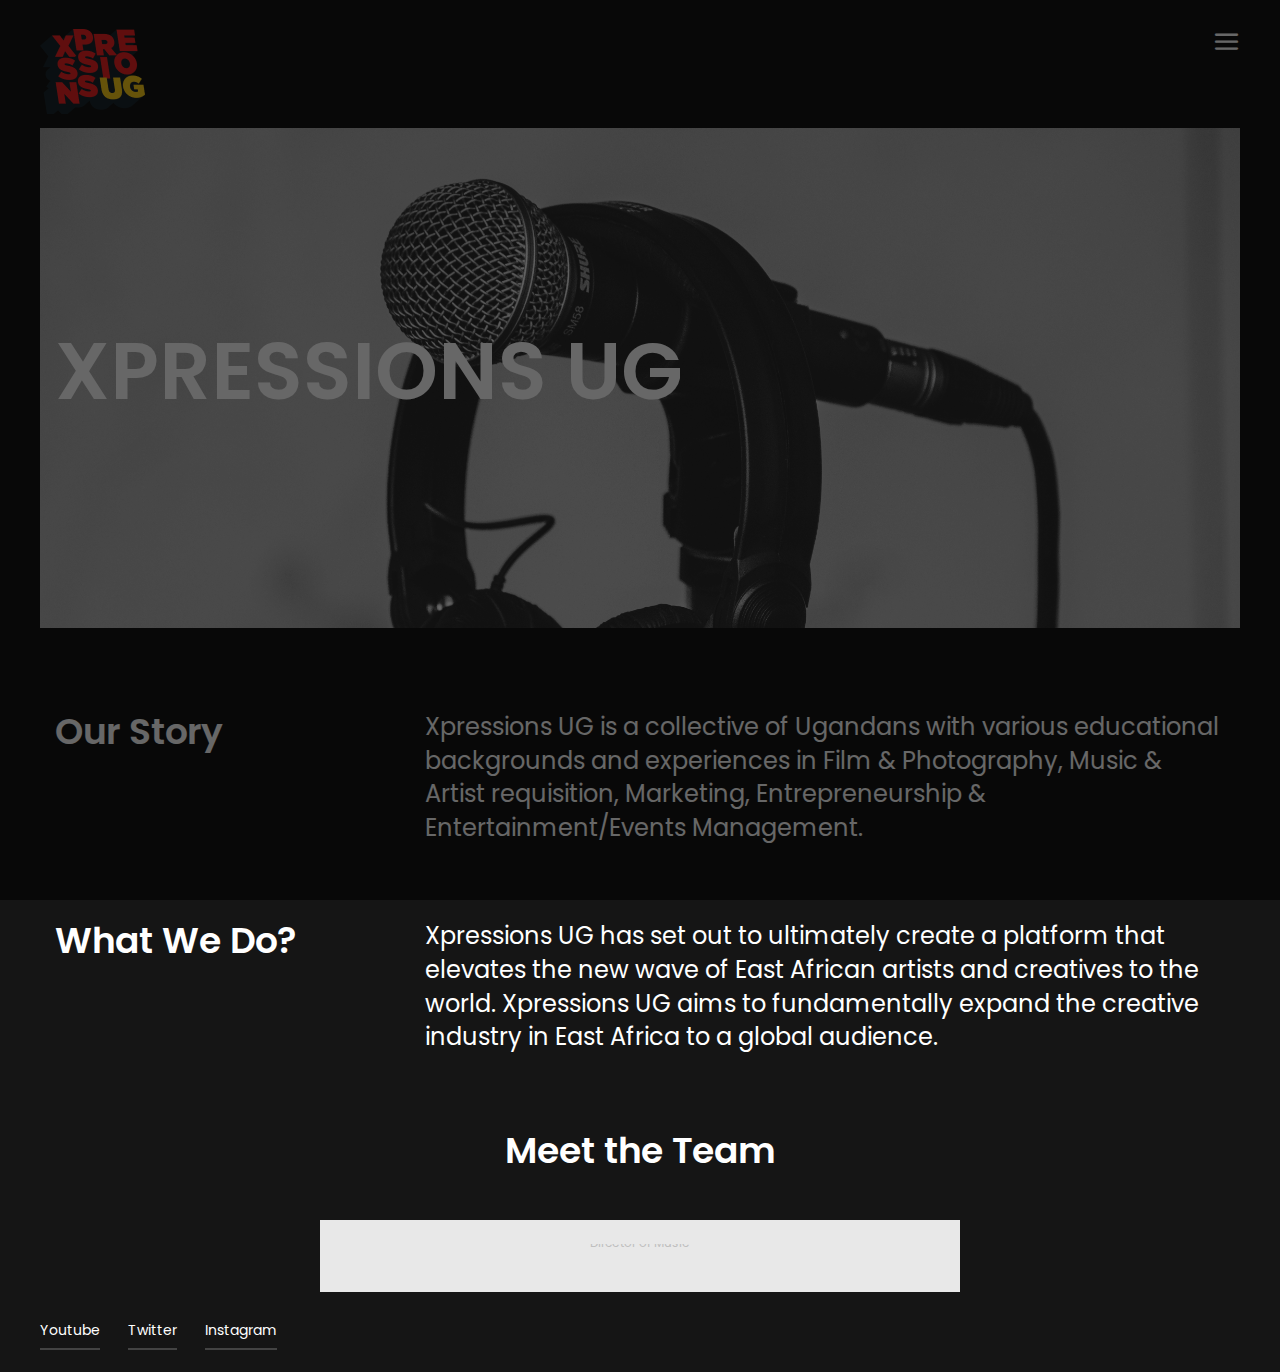
==== about.html @ 7f760953 "minor update to about and style.css" ====
<!DOCTYPE html>
<html lang="zxx">
<head>
	<title>XPRESSIONS UG</title>
	<meta charset="UTF-8">
	<meta name="description" content="Cassi Photo Studio HTML Template">
	<meta name="keywords" content="photo, html">
	<meta name="viewport" content="width=device-width, initial-scale=1.0">
	<!-- Stylesheets -->
	<link rel="stylesheet" href="css/bootstrap.min.css"/>
	<link rel="stylesheet" href="css/font-awesome.min.css"/>
	<link rel="stylesheet" href="css/elegant-icons.css"/>

	<!-- Main Stylesheets -->
	<link rel="stylesheet" href="css/style.css"/>


	<!--[if lt IE 9]>
		<script src="https://oss.maxcdn.com/html5shiv/3.7.2/html5shiv.min.js"></script>
		<script src="https://oss.maxcdn.com/respond/1.4.2/respond.min.js"></script>
	<![endif]-->

</head>
<body>
	<!-- Page Preloder -->
	<div id="preloder">
		<div class="loader"></div>
	</div>

	<!-- Offcanvas Menu Section -->
	<div class="offcanvas-menu-wrapper">
		<div class="menu-header">
			<a href="./index.html" class="site-logo">
				
			</a>
			<div class="menu-switch" id="menu-canvas-close">
				<i class="icon_close"></i>
			</div>
		</div>
		<ul class="main-menu">
			<li><a href="index.html" >Home</a></li>
			<li><a href="about.html" class="active">About</a></li>
			<li><a href="gallery.html">Gallery</a></li>
			<!--<li><a href="blog.html">Blog</a></li>-->
			<li><a href="contact.html">Contact</a></li>
		</ul>
		<div class="menu-footer">
			<div class="footer-social">
			<a href="https://www.youtube.com/c/XPRESSIONSUG">Youtube</a>
			<a href="https://twitter.com/xpressionsug?lang=en">Twitter</a>
			<a href="https://www.instagram.com/xpressionsug/?hl=en">Instagram</a>
			</div>
			<div class="copyright"><p><!-- Link back to Colorlib can't be removed. Template is licensed under CC BY 3.0. -->
 <!-- Copyright &copy;<script>document.write(new Date().getFullYear());</script> All rights reserved | This template is made with <i class="icon-heart color-danger" aria-hidden="true"></i> by <a href="https://colorlib.com" target="_blank">Colorlib</a>-->
  <!-- Link back to Colorlib can't be removed. Template is licensed under CC BY 3.0. --></p></div>
		</div>
	</div>
	<!-- Offcanvas Menu Section end -->
	
	<!-- Header section -->
	<header class="header-section">
		<a href="./index.html" class="site-logo">
			<img src="img/logo.png" alt="">
		</a>
		<div class="menu-switch" id="menu-canvas-show">
			<i class="icon_menu"></i>
		</div>
	</header>
	<!-- Header section end -->

	<!-- Page top section -->
	<div class="page-top-section">
		<div class="page-top-warp set-bg" data-setbg="img/page-bg-1.jpg">
			<div class="container">
				<div class="row">
					<div class="col-lg-9">
						<h2>XPRESSIONS UG</h2>
						
					</div>
				</div>
			</div>
		</div>
	</div>
	<!-- Page top section end -->

	<!-- About section -->
	<section class="about-section">
		<div class="container">
			<div class="row about-item">
				<div class="col-lg-3">
					<h2>Our Story</h2>
				</div>
				<div class="col-lg-9">
					<div class="ai-text">
						<h4>Xpressions UG is a collective of Ugandans with various educational backgrounds and experiences in Film & Photography, Music & Artist requisition, Marketing, Entrepreneurship & Entertainment/Events Management. </h4>
					</div>
				</div>
			</div>
			<div class="row about-item">
				<div class="col-lg-3">
					<h2>What We Do?</h2>
				</div>
				<div class="col-lg-9">
					<div class="ai-text">
						<h4> Xpressions UG has set out to ultimately create a platform that elevates the new wave of East African artists and creatives to the world. Xpressions UG aims to fundamentally expand the creative industry in East Africa to a global audience.</h4>
					</div>
				</div>
			</div>
		</div>
	</section>
	<!-- About section end -->

	<!-- Team section -->
	<section class="team-section">
		<div class="container-fluid">
			<div class="text-center text-white mb-5">
				<h2>Meet the Team</h2>
			</div>
			<div class="row">
				<div class="col-xl-2 col-md-4 col-sm-6 p-0"></div>
				<div class="col-xl-1 col-md-2 col-sm-3 p-0"></div>
				<div class="col-xl-2 col-md-4 col-sm-6 p-0">
					<div class="team-item">
						<img src="img/team/Keith.jpg" alt="">
						<div class="team-meta">
							<div class="tm-text">
								<h5>Keith Lubega</h5>
								<p>MD</p>
								<div class="tm-social">
									<a href="#"><i class="fa fa-qrcode"></i></a>
								</div>
							</div>
						</div>
					</div>
				</div>
				<div class="col-xl-2 col-md-4 col-sm-6 p-0">
					<div class="team-item">
						<img src="img/team/Jarren.jpg" alt="">
						<div class="team-meta">
							<div class="tm-text">
								<h5>Jarren Mwanika</h5>
								<p>COO</p>
								<div class="tm-social">
									<a href="#"><i class="fa fa-qrcode"></i></a>
								</div>
							</div>
						</div>
					</div>
				</div>
				<div class="col-xl-2 col-md-4 col-sm-6 p-0">
					<div class="team-item">
						<img src="img/team/Shari.jpg" alt="">
						<div class="team-meta">
							<div class="tm-text">
								<h5>Chantal Musoke</h5>
								<p>CFO</p>
								<div class="tm-social">
									<a href="#"><i class="fa fa-qrcode"></i></a>
								</div>
							</div>
						</div>
					</div>
				</div>
			</div>

			<div class=row>
				<div class="col-xl-2 col-md-4 col-sm-6 p-0"></div>
				<div class="col-xl-1 col-md-2 col-sm-3 p-0"></div>
				<div class="col-xl-2 col-md-4 col-sm-6 p-0">
					<div class="team-item">
						<img src="img/team/Shari.jpg" alt="">
						<div class="team-meta">
							<div class="tm-text">
								<h5>Shari Mwanika</h5>
								<p>Director/Head of Creativity</p>
								<div class="tm-social">
									<a href="#"><i class="fa fa-qrcode"></i></a>
								</div>
							</div>
						</div>
					</div>
				</div>
				<div class="col-xl-2 col-md-4 col-sm-6 p-0">
					<div class="team-item">
						<img src="img/team/Isaac.jpg" alt="">
						<div class="team-meta">
							<div class="tm-text">
								<h5>Isaac Sekalala aka Mwami</h5>
								<p>Director of Music</p>
								<div class="tm-social">
									<a href="#"><i class="fa fa-qrcode"></i></a>							
								</div>
							</div>
						</div>
					</div>
				</div>	
				<div class="col-xl-2 col-md-4 col-sm-6 p-0">
					<div class="team-item">
						<img src="img/team/Higa.jpg" alt="">
						<div class="team-meta">
							<div class="tm-text">
								<h5>Higa Katusime
								</h5>
								<p>Head of Photography</p>
								<div class="tm-social">
									<a href="#"><i class="fa fa-qrcode"></i></a>
								</div>
							</div>
						</div>
					</div>
				</div>
			</div>
			<div class=row>
				<div class="col-xl-2 col-md-4 col-sm-6 p-0"></div>
				<div class="col-xl-1 col-md-2 col-sm-3 p-0"></div>
				<div class="col-xl-2 col-md-4 col-sm-6 p-0">
					<div class="team-item">
						<img src="img/team/Shari.jpg" alt="">
						<div class="team-meta">
							<div class="tm-text">
								<h5>Ethel Nshakira</h5>
								<p>Head of Marketing</p>
								<div class="tm-social">
									<a href="#"><i class="fa fa-qrcode"></i></a>
								</div>
							</div>
						</div>
					</div>
				</div>
				<div class="col-xl-2 col-md-4 col-sm-6 p-0">
					<div class="team-item">
						<img src="img/team/Terry.jpg" alt="">
						<div class="team-meta">
							<div class="tm-text">
								<h5>Terry Lubega</h5>
								<p>Director</p>
								<div class="tm-social">
									<a href="#"><i class="fa fa-qrcode"></i></a>
								</div>
							</div>
						</div>
					</div>
				</div>
				<div class="col-xl-2 col-md-4 col-sm-6 p-0">
					<div class="team-item">
						<img src="img/team/Melvin.jpg" alt="">
						<div class="team-meta">
							<div class="tm-text">
								<h5>Melvin Kibirige</h5>
								<p>Company Secretary</p>
								<div class="tm-social">
									<a href="#"><i class="fa fa-qrcode"></i></a>
								</div>
							</div>
						</div>
					</div>
				</div>
			</div>
		</div>
	</section>
	<!-- Team section end -->

	<!-- Footer section -->
	<footer class="footer-section">
		<div class="footer-social">
			<a href="https://www.youtube.com/c/XPRESSIONSUG">Youtube</a>
				<a href="https://twitter.com/xpressionsug?lang=en">Twitter</a>
				<a href="https://www.instagram.com/xpressionsug/?hl=en">Instagram</a>
		</div>
		<div class="copyright"><p><!-- Link back to Colorlib can't be removed. Template is licensed under CC BY 3.0. -->
  <!--Copyright &copy;<script>document.write(new Date().getFullYear());</script> All rights reserved | This template is made with <i class="fa fa-heart" aria-hidden="true"></i> by <a href="https://colorlib.com" target="_blank">Colorlib</a>
  <!-- Link back to Colorlib can't be removed. Template is licensed under CC BY 3.0. --></p></div>
	</footer>
	<!-- Footer section end -->

	<!--====== Javascripts & Jquery ======-->
	<script src="js/vendor/jquery-3.2.1.min.js"></script>
	<script src="js/bootstrap.min.js"></script>
	<script src="js/owl.carousel.min.js"></script>
	<script src="js/masonry.pkgd.min.js"></script>
	<script src="js/main.js"></script>

	</body>
</html>
---- css/elegant-icons.css ----
@font-face {
	font-family: 'ElegantIcons';
	src:url('../icon-fonts/ElegantIcons.eot');
	src:url('../icon-fonts/ElegantIcons.eot?#iefix') format('embedded-opentype'),
		url('../icon-fonts/ElegantIcons.woff') format('woff'),
		url('../icon-fonts/ElegantIcons.ttf') format('truetype'),
		url('../icon-fonts/ElegantIcons.svg#ElegantIcons') format('svg');
	font-weight: normal;
	font-style: normal;
}

/* Use the following CSS code if you want to use data attributes for inserting your icons */
[data-icon]:before {
	font-family: 'ElegantIcons';
	content: attr(data-icon);
	speak: none;
	font-weight: normal;
	font-variant: normal;
	text-transform: none;
	line-height: 1;
	-webkit-font-smoothing: antialiased;
	-moz-osx-font-smoothing: grayscale;
}

/* Use the following CSS code if you want to have a class per icon */
/*
Instead of a list of all class selectors,
you can use the generic selector below, but it's slower:
[class*="your-class-prefix"] {
*/
.arrow_up, .arrow_down, .arrow_left, .arrow_right, .arrow_left-up, .arrow_right-up, .arrow_right-down, .arrow_left-down, .arrow-up-down, .arrow_up-down_alt, .arrow_left-right_alt, .arrow_left-right, .arrow_expand_alt2, .arrow_expand_alt, .arrow_condense, .arrow_expand, .arrow_move, .arrow_carrot-up, .arrow_carrot-down, .arrow_carrot-left, .arrow_carrot-right, .arrow_carrot-2up, .arrow_carrot-2down, .arrow_carrot-2left, .arrow_carrot-2right, .arrow_carrot-up_alt2, .arrow_carrot-down_alt2, .arrow_carrot-left_alt2, .arrow_carrot-right_alt2, .arrow_carrot-2up_alt2, .arrow_carrot-2down_alt2, .arrow_carrot-2left_alt2, .arrow_carrot-2right_alt2, .arrow_triangle-up, .arrow_triangle-down, .arrow_triangle-left, .arrow_triangle-right, .arrow_triangle-up_alt2, .arrow_triangle-down_alt2, .arrow_triangle-left_alt2, .arrow_triangle-right_alt2, .arrow_back, .icon_minus-06, .icon_plus, .icon_close, .icon_check, .icon_minus_alt2, .icon_plus_alt2, .icon_close_alt2, .icon_check_alt2, .icon_zoom-out_alt, .icon_zoom-in_alt, .icon_search, .icon_box-empty, .icon_box-selected, .icon_minus-box, .icon_plus-box, .icon_box-checked, .icon_circle-empty, .icon_circle-slelected, .icon_stop_alt2, .icon_stop, .icon_pause_alt2, .icon_pause, .icon_menu, .icon_menu-square_alt2, .icon_menu-circle_alt2, .icon_ul, .icon_ol, .icon_adjust-horiz, .icon_adjust-vert, .icon_document_alt, .icon_documents_alt, .icon_pencil, .icon_pencil-edit_alt, .icon_pencil-edit, .icon_folder-alt, .icon_folder-open_alt, .icon_folder-add_alt, .icon_info_alt, .icon_error-oct_alt, .icon_error-circle_alt, .icon_error-triangle_alt, .icon_question_alt2, .icon_question, .icon_comment_alt, .icon_chat_alt, .icon_vol-mute_alt, .icon_volume-low_alt, .icon_volume-high_alt, .icon_quotations, .icon_quotations_alt2, .icon_clock_alt, .icon_lock_alt, .icon_lock-open_alt, .icon_key_alt, .icon_cloud_alt, .icon_cloud-upload_alt, .icon_cloud-download_alt, .icon_image, .icon_images, .icon_lightbulb_alt, .icon_gift_alt, .icon_house_alt, .icon_genius, .icon_mobile, .icon_tablet, .icon_laptop, .icon_desktop, .icon_camera_alt, .icon_mail_alt, .icon_cone_alt, .icon_ribbon_alt, .icon_bag_alt, .icon_creditcard, .icon_cart_alt, .icon_paperclip, .icon_tag_alt, .icon_tags_alt, .icon_trash_alt, .icon_cursor_alt, .icon_mic_alt, .icon_compass_alt, .icon_pin_alt, .icon_pushpin_alt, .icon_map_alt, .icon_drawer_alt, .icon_toolbox_alt, .icon_book_alt, .icon_calendar, .icon_film, .icon_table, .icon_contacts_alt, .icon_headphones, .icon_lifesaver, .icon_piechart, .icon_refresh, .icon_link_alt, .icon_link, .icon_loading, .icon_blocked, .icon_archive_alt, .icon_heart_alt, .icon_star_alt, .icon_star-half_alt, .icon_star, .icon_star-half, .icon_tools, .icon_tool, .icon_cog, .icon_cogs, .arrow_up_alt, .arrow_down_alt, .arrow_left_alt, .arrow_right_alt, .arrow_left-up_alt, .arrow_right-up_alt, .arrow_right-down_alt, .arrow_left-down_alt, .arrow_condense_alt, .arrow_expand_alt3, .arrow_carrot_up_alt, .arrow_carrot-down_alt, .arrow_carrot-left_alt, .arrow_carrot-right_alt, .arrow_carrot-2up_alt, .arrow_carrot-2dwnn_alt, .arrow_carrot-2left_alt, .arrow_carrot-2right_alt, .arrow_triangle-up_alt, .arrow_triangle-down_alt, .arrow_triangle-left_alt, .arrow_triangle-right_alt, .icon_minus_alt, .icon_plus_alt, .icon_close_alt, .icon_check_alt, .icon_zoom-out, .icon_zoom-in, .icon_stop_alt, .icon_menu-square_alt, .icon_menu-circle_alt, .icon_document, .icon_documents, .icon_pencil_alt, .icon_folder, .icon_folder-open, .icon_folder-add, .icon_folder_upload, .icon_folder_download, .icon_info, .icon_error-circle, .icon_error-oct, .icon_error-triangle, .icon_question_alt, .icon_comment, .icon_chat, .icon_vol-mute, .icon_volume-low, .icon_volume-high, .icon_quotations_alt, .icon_clock, .icon_lock, .icon_lock-open, .icon_key, .icon_cloud, .icon_cloud-upload, .icon_cloud-download, .icon_lightbulb, .icon_gift, .icon_house, .icon_camera, .icon_mail, .icon_cone, .icon_ribbon, .icon_bag, .icon_cart, .icon_tag, .icon_tags, .icon_trash, .icon_cursor, .icon_mic, .icon_compass, .icon_pin, .icon_pushpin, .icon_map, .icon_drawer, .icon_toolbox, .icon_book, .icon_contacts, .icon_archive, .icon_heart, .icon_profile, .icon_group, .icon_grid-2x2, .icon_grid-3x3, .icon_music, .icon_pause_alt, .icon_phone, .icon_upload, .icon_download, .social_facebook, .social_twitter, .social_pinterest, .social_googleplus, .social_tumblr, .social_tumbleupon, .social_wordpress, .social_instagram, .social_dribbble, .social_vimeo, .social_linkedin, .social_rss, .social_deviantart, .social_share, .social_myspace, .social_skype, .social_youtube, .social_picassa, .social_googledrive, .social_flickr, .social_blogger, .social_spotify, .social_delicious, .social_facebook_circle, .social_twitter_circle, .social_pinterest_circle, .social_googleplus_circle, .social_tumblr_circle, .social_stumbleupon_circle, .social_wordpress_circle, .social_instagram_circle, .social_dribbble_circle, .social_vimeo_circle, .social_linkedin_circle, .social_rss_circle, .social_deviantart_circle, .social_share_circle, .social_myspace_circle, .social_skype_circle, .social_youtube_circle, .social_picassa_circle, .social_googledrive_alt2, .social_flickr_circle, .social_blogger_circle, .social_spotify_circle, .social_delicious_circle, .social_facebook_square, .social_twitter_square, .social_pinterest_square, .social_googleplus_square, .social_tumblr_square, .social_stumbleupon_square, .social_wordpress_square, .social_instagram_square, .social_dribbble_square, .social_vimeo_square, .social_linkedin_square, .social_rss_square, .social_deviantart_square, .social_share_square, .social_myspace_square, .social_skype_square, .social_youtube_square, .social_picassa_square, .social_googledrive_square, .social_flickr_square, .social_blogger_square, .social_spotify_square, .social_delicious_square, .icon_printer, .icon_calulator, .icon_building, .icon_floppy, .icon_drive, .icon_search-2, .icon_id, .icon_id-2, .icon_puzzle, .icon_like, .icon_dislike, .icon_mug, .icon_currency, .icon_wallet, .icon_pens, .icon_easel, .icon_flowchart, .icon_datareport, .icon_briefcase, .icon_shield, .icon_percent, .icon_globe, .icon_globe-2, .icon_target, .icon_hourglass, .icon_balance, .icon_rook, .icon_printer-alt, .icon_calculator_alt, .icon_building_alt, .icon_floppy_alt, .icon_drive_alt, .icon_search_alt, .icon_id_alt, .icon_id-2_alt, .icon_puzzle_alt, .icon_like_alt, .icon_dislike_alt, .icon_mug_alt, .icon_currency_alt, .icon_wallet_alt, .icon_pens_alt, .icon_easel_alt, .icon_flowchart_alt, .icon_datareport_alt, .icon_briefcase_alt, .icon_shield_alt, .icon_percent_alt, .icon_globe_alt, .icon_clipboard {
	font-family: 'ElegantIcons';
	speak: none;
	font-style: normal;
	font-weight: normal;
	font-variant: normal;
	text-transform: none;
	line-height: 1;
	-webkit-font-smoothing: antialiased;
}
.arrow_up:before {
	content: "\21";
}
.arrow_down:before {
	content: "\22";
}
.arrow_left:before {
	content: "\23";
}
.arrow_right:before {
	content: "\24";
}
.arrow_left-up:before {
	content: "\25";
}
.arrow_right-up:before {
	content: "\26";
}
.arrow_right-down:before {
	content: "\27";
}
.arrow_left-down:before {
	content: "\28";
}
.arrow-up-down:before {
	content: "\29";
}
.arrow_up-down_alt:before {
	content: "\2a";
}
.arrow_left-right_alt:before {
	content: "\2b";
}
.arrow_left-right:before {
	content: "\2c";
}
.arrow_expand_alt2:before {
	content: "\2d";
}
.arrow_expand_alt:before {
	content: "\2e";
}
.arrow_condense:before {
	content: "\2f";
}
.arrow_expand:before {
	content: "\30";
}
.arrow_move:before {
	content: "\31";
}
.arrow_carrot-up:before {
	content: "\32";
}
.arrow_carrot-down:before {
	content: "\33";
}
.arrow_carrot-left:before {
	content: "\34";
}
.arrow_carrot-right:before {
	content: "\35";
}
.arrow_carrot-2up:before {
	content: "\36";
}
.arrow_carrot-2down:before {
	content: "\37";
}
.arrow_carrot-2left:before {
	content: "\38";
}
.arrow_carrot-2right:before {
	content: "\39";
}
.arrow_carrot-up_alt2:before {
	content: "\3a";
}
.arrow_carrot-down_alt2:before {
	content: "\3b";
}
.arrow_carrot-left_alt2:before {
	content: "\3c";
}
.arrow_carrot-right_alt2:before {
	content: "\3d";
}
.arrow_carrot-2up_alt2:before {
	content: "\3e";
}
.arrow_carrot-2down_alt2:before {
	content: "\3f";
}
.arrow_carrot-2left_alt2:before {
	content: "\40";
}
.arrow_carrot-2right_alt2:before {
	content: "\41";
}
.arrow_triangle-up:before {
	content: "\42";
}
.arrow_triangle-down:before {
	content: "\43";
}
.arrow_triangle-left:before {
	content: "\44";
}
.arrow_triangle-right:before {
	content: "\45";
}
.arrow_triangle-up_alt2:before {
	content: "\46";
}
.arrow_triangle-down_alt2:before {
	content: "\47";
}
.arrow_triangle-left_alt2:before {
	content: "\48";
}
.arrow_triangle-right_alt2:before {
	content: "\49";
}
.arrow_back:before {
	content: "\4a";
}
.icon_minus-06:before {
	content: "\4b";
}
.icon_plus:before {
	content: "\4c";
}
.icon_close:before {
	content: "\4d";
}
.icon_check:before {
	content: "\4e";
}
.icon_minus_alt2:before {
	content: "\4f";
}
.icon_plus_alt2:before {
	content: "\50";
}
.icon_close_alt2:before {
	content: "\51";
}
.icon_check_alt2:before {
	content: "\52";
}
.icon_zoom-out_alt:before {
	content: "\53";
}
.icon_zoom-in_alt:before {
	content: "\54";
}
.icon_search:before {
	content: "\55";
}
.icon_box-empty:before {
	content: "\56";
}
.icon_box-selected:before {
	content: "\57";
}
.icon_minus-box:before {
	content: "\58";
}
.icon_plus-box:before {
	content: "\59";
}
.icon_box-checked:before {
	content: "\5a";
}
.icon_circle-empty:before {
	content: "\5b";
}
.icon_circle-slelected:before {
	content: "\5c";
}
.icon_stop_alt2:before {
	content: "\5d";
}
.icon_stop:before {
	content: "\5e";
}
.icon_pause_alt2:before {
	content: "\5f";
}
.icon_pause:before {
	content: "\60";
}
.icon_menu:before {
	content: "\61";
}
.icon_menu-square_alt2:before {
	content: "\62";
}
.icon_menu-circle_alt2:before {
	content: "\63";
}
.icon_ul:before {
	content: "\64";
}
.icon_ol:before {
	content: "\65";
}
.icon_adjust-horiz:before {
	content: "\66";
}
.icon_adjust-vert:before {
	content: "\67";
}
.icon_document_alt:before {
	content: "\68";
}
.icon_documents_alt:before {
	content: "\69";
}
.icon_pencil:before {
	content: "\6a";
}
.icon_pencil-edit_alt:before {
	content: "\6b";
}
.icon_pencil-edit:before {
	content: "\6c";
}
.icon_folder-alt:before {
	content: "\6d";
}
.icon_folder-open_alt:before {
	content: "\6e";
}
.icon_folder-add_alt:before {
	content: "\6f";
}
.icon_info_alt:before {
	content: "\70";
}
.icon_error-oct_alt:before {
	content: "\71";
}
.icon_error-circle_alt:before {
	content: "\72";
}
.icon_error-triangle_alt:before {
	content: "\73";
}
.icon_question_alt2:before {
	content: "\74";
}
.icon_question:before {
	content: "\75";
}
.icon_comment_alt:before {
	content: "\76";
}
.icon_chat_alt:before {
	content: "\77";
}
.icon_vol-mute_alt:before {
	content: "\78";
}
.icon_volume-low_alt:before {
	content: "\79";
}
.icon_volume-high_alt:before {
	content: "\7a";
}
.icon_quotations:before {
	content: "\7b";
}
.icon_quotations_alt2:before {
	content: "\7c";
}
.icon_clock_alt:before {
	content: "\7d";
}
.icon_lock_alt:before {
	content: "\7e";
}
.icon_lock-open_alt:before {
	content: "\e000";
}
.icon_key_alt:before {
	content: "\e001";
}
.icon_cloud_alt:before {
	content: "\e002";
}
.icon_cloud-upload_alt:before {
	content: "\e003";
}
.icon_cloud-download_alt:before {
	content: "\e004";
}
.icon_image:before {
	content: "\e005";
}
.icon_images:before {
	content: "\e006";
}
.icon_lightbulb_alt:before {
	content: "\e007";
}
.icon_gift_alt:before {
	content: "\e008";
}
.icon_house_alt:before {
	content: "\e009";
}
.icon_genius:before {
	content: "\e00a";
}
.icon_mobile:before {
	content: "\e00b";
}
.icon_tablet:before {
	content: "\e00c";
}
.icon_laptop:before {
	content: "\e00d";
}
.icon_desktop:before {
	content: "\e00e";
}
.icon_camera_alt:before {
	content: "\e00f";
}
.icon_mail_alt:before {
	content: "\e010";
}
.icon_cone_alt:before {
	content: "\e011";
}
.icon_ribbon_alt:before {
	content: "\e012";
}
.icon_bag_alt:before {
	content: "\e013";
}
.icon_creditcard:before {
	content: "\e014";
}
.icon_cart_alt:before {
	content: "\e015";
}
.icon_paperclip:before {
	content: "\e016";
}
.icon_tag_alt:before {
	content: "\e017";
}
.icon_tags_alt:before {
	content: "\e018";
}
.icon_trash_alt:before {
	content: "\e019";
}
.icon_cursor_alt:before {
	content: "\e01a";
}
.icon_mic_alt:before {
	content: "\e01b";
}
.icon_compass_alt:before {
	content: "\e01c";
}
.icon_pin_alt:before {
	content: "\e01d";
}
.icon_pushpin_alt:before {
	content: "\e01e";
}
.icon_map_alt:before {
	content: "\e01f";
}
.icon_drawer_alt:before {
	content: "\e020";
}
.icon_toolbox_alt:before {
	content: "\e021";
}
.icon_book_alt:before {
	content: "\e022";
}
.icon_calendar:before {
	content: "\e023";
}
.icon_film:before {
	content: "\e024";
}
.icon_table:before {
	content: "\e025";
}
.icon_contacts_alt:before {
	content: "\e026";
}
.icon_headphones:before {
	content: "\e027";
}
.icon_lifesaver:before {
	content: "\e028";
}
.icon_piechart:before {
	content: "\e029";
}
.icon_refresh:before {
	content: "\e02a";
}
.icon_link_alt:before {
	content: "\e02b";
}
.icon_link:before {
	content: "\e02c";
}
.icon_loading:before {
	content: "\e02d";
}
.icon_blocked:before {
	content: "\e02e";
}
.icon_archive_alt:before {
	content: "\e02f";
}
.icon_heart_alt:before {
	content: "\e030";
}
.icon_star_alt:before {
	content: "\e031";
}
.icon_star-half_alt:before {
	content: "\e032";
}
.icon_star:before {
	content: "\e033";
}
.icon_star-half:before {
	content: "\e034";
}
.icon_tools:before {
	content: "\e035";
}
.icon_tool:before {
	content: "\e036";
}
.icon_cog:before {
	content: "\e037";
}
.icon_cogs:before {
	content: "\e038";
}
.arrow_up_alt:before {
	content: "\e039";
}
.arrow_down_alt:before {
	content: "\e03a";
}
.arrow_left_alt:before {
	content: "\e03b";
}
.arrow_right_alt:before {
	content: "\e03c";
}
.arrow_left-up_alt:before {
	content: "\e03d";
}
.arrow_right-up_alt:before {
	content: "\e03e";
}
.arrow_right-down_alt:before {
	content: "\e03f";
}
.arrow_left-down_alt:before {
	content: "\e040";
}
.arrow_condense_alt:before {
	content: "\e041";
}
.arrow_expand_alt3:before {
	content: "\e042";
}
.arrow_carrot_up_alt:before {
	content: "\e043";
}
.arrow_carrot-down_alt:before {
	content: "\e044";
}
.arrow_carrot-left_alt:before {
	content: "\e045";
}
.arrow_carrot-right_alt:before {
	content: "\e046";
}
.arrow_carrot-2up_alt:before {
	content: "\e047";
}
.arrow_carrot-2dwnn_alt:before {
	content: "\e048";
}
.arrow_carrot-2left_alt:before {
	content: "\e049";
}
.arrow_carrot-2right_alt:before {
	content: "\e04a";
}
.arrow_triangle-up_alt:before {
	content: "\e04b";
}
.arrow_triangle-down_alt:before {
	content: "\e04c";
}
.arrow_triangle-left_alt:before {
	content: "\e04d";
}
.arrow_triangle-right_alt:before {
	content: "\e04e";
}
.icon_minus_alt:before {
	content: "\e04f";
}
.icon_plus_alt:before {
	content: "\e050";
}
.icon_close_alt:before {
	content: "\e051";
}
.icon_check_alt:before {
	content: "\e052";
}
.icon_zoom-out:before {
	content: "\e053";
}
.icon_zoom-in:before {
	content: "\e054";
}
.icon_stop_alt:before {
	content: "\e055";
}
.icon_menu-square_alt:before {
	content: "\e056";
}
.icon_menu-circle_alt:before {
	content: "\e057";
}
.icon_document:before {
	content: "\e058";
}
.icon_documents:before {
	content: "\e059";
}
.icon_pencil_alt:before {
	content: "\e05a";
}
.icon_folder:before {
	content: "\e05b";
}
.icon_folder-open:before {
	content: "\e05c";
}
.icon_folder-add:before {
	content: "\e05d";
}
.icon_folder_upload:before {
	content: "\e05e";
}
.icon_folder_download:before {
	content: "\e05f";
}
.icon_info:before {
	content: "\e060";
}
.icon_error-circle:before {
	content: "\e061";
}
.icon_error-oct:before {
	content: "\e062";
}
.icon_error-triangle:before {
	content: "\e063";
}
.icon_question_alt:before {
	content: "\e064";
}
.icon_comment:before {
	content: "\e065";
}
.icon_chat:before {
	content: "\e066";
}
.icon_vol-mute:before {
	content: "\e067";
}
.icon_volume-low:before {
	content: "\e068";
}
.icon_volume-high:before {
	content: "\e069";
}
.icon_quotations_alt:before {
	content: "\e06a";
}
.icon_clock:before {
	content: "\e06b";
}
.icon_lock:before {
	content: "\e06c";
}
.icon_lock-open:before {
	content: "\e06d";
}
.icon_key:before {
	content: "\e06e";
}
.icon_cloud:before {
	content: "\e06f";
}
.icon_cloud-upload:before {
	content: "\e070";
}
.icon_cloud-download:before {
	content: "\e071";
}
.icon_lightbulb:before {
	content: "\e072";
}
.icon_gift:before {
	content: "\e073";
}
.icon_house:before {
	content: "\e074";
}
.icon_camera:before {
	content: "\e075";
}
.icon_mail:before {
	content: "\e076";
}
.icon_cone:before {
	content: "\e077";
}
.icon_ribbon:before {
	content: "\e078";
}
.icon_bag:before {
	content: "\e079";
}
.icon_cart:before {
	content: "\e07a";
}
.icon_tag:before {
	content: "\e07b";
}
.icon_tags:before {
	content: "\e07c";
}
.icon_trash:before {
	content: "\e07d";
}
.icon_cursor:before {
	content: "\e07e";
}
.icon_mic:before {
	content: "\e07f";
}
.icon_compass:before {
	content: "\e080";
}
.icon_pin:before {
	content: "\e081";
}
.icon_pushpin:before {
	content: "\e082";
}
.icon_map:before {
	content: "\e083";
}
.icon_drawer:before {
	content: "\e084";
}
.icon_toolbox:before {
	content: "\e085";
}
.icon_book:before {
	content: "\e086";
}
.icon_contacts:before {
	content: "\e087";
}
.icon_archive:before {
	content: "\e088";
}
.icon_heart:before {
	content: "\e089";
}
.icon_profile:before {
	content: "\e08a";
}
.icon_group:before {
	content: "\e08b";
}
.icon_grid-2x2:before {
	content: "\e08c";
}
.icon_grid-3x3:before {
	content: "\e08d";
}
.icon_music:before {
	content: "\e08e";
}
.icon_pause_alt:before {
	content: "\e08f";
}
.icon_phone:before {
	content: "\e090";
}
.icon_upload:before {
	content: "\e091";
}
.icon_download:before {
	content: "\e092";
}
.social_facebook:before {
	content: "\e093";
}
.social_twitter:before {
	content: "\e094";
}
.social_pinterest:before {
	content: "\e095";
}
.social_googleplus:before {
	content: "\e096";
}
.social_tumblr:before {
	content: "\e097";
}
.social_tumbleupon:before {
	content: "\e098";
}
.social_wordpress:before {
	content: "\e099";
}
.social_instagram:before {
	content: "\e09a";
}
.social_dribbble:before {
	content: "\e09b";
}
.social_vimeo:before {
	content: "\e09c";
}
.social_linkedin:before {
	content: "\e09d";
}
.social_rss:before {
	content: "\e09e";
}
.social_deviantart:before {
	content: "\e09f";
}
.social_share:before {
	content: "\e0a0";
}
.social_myspace:before {
	content: "\e0a1";
}
.social_skype:before {
	content: "\e0a2";
}
.social_youtube:before {
	content: "\e0a3";
}
.social_picassa:before {
	content: "\e0a4";
}
.social_googledrive:before {
	content: "\e0a5";
}
.social_flickr:before {
	content: "\e0a6";
}
.social_blogger:before {
	content: "\e0a7";
}
.social_spotify:before {
	content: "\e0a8";
}
.social_delicious:before {
	content: "\e0a9";
}
.social_facebook_circle:before {
	content: "\e0aa";
}
.social_twitter_circle:before {
	content: "\e0ab";
}
.social_pinterest_circle:before {
	content: "\e0ac";
}
.social_googleplus_circle:before {
	content: "\e0ad";
}
.social_tumblr_circle:before {
	content: "\e0ae";
}
.social_stumbleupon_circle:before {
	content: "\e0af";
}
.social_wordpress_circle:before {
	content: "\e0b0";
}
.social_instagram_circle:before {
	content: "\e0b1";
}
.social_dribbble_circle:before {
	content: "\e0b2";
}
.social_vimeo_circle:before {
	content: "\e0b3";
}
.social_linkedin_circle:before {
	content: "\e0b4";
}
.social_rss_circle:before {
	content: "\e0b5";
}
.social_deviantart_circle:before {
	content: "\e0b6";
}
.social_share_circle:before {
	content: "\e0b7";
}
.social_myspace_circle:before {
	content: "\e0b8";
}
.social_skype_circle:before {
	content: "\e0b9";
}
.social_youtube_circle:before {
	content: "\e0ba";
}
.social_picassa_circle:before {
	content: "\e0bb";
}
.social_googledrive_alt2:before {
	content: "\e0bc";
}
.social_flickr_circle:before {
	content: "\e0bd";
}
.social_blogger_circle:before {
	content: "\e0be";
}
.social_spotify_circle:before {
	content: "\e0bf";
}
.social_delicious_circle:before {
	content: "\e0c0";
}
.social_facebook_square:before {
	content: "\e0c1";
}
.social_twitter_square:before {
	content: "\e0c2";
}
.social_pinterest_square:before {
	content: "\e0c3";
}
.social_googleplus_square:before {
	content: "\e0c4";
}
.social_tumblr_square:before {
	content: "\e0c5";
}
.social_stumbleupon_square:before {
	content: "\e0c6";
}
.social_wordpress_square:before {
	content: "\e0c7";
}
.social_instagram_square:before {
	content: "\e0c8";
}
.social_dribbble_square:before {
	content: "\e0c9";
}
.social_vimeo_square:before {
	content: "\e0ca";
}
.social_linkedin_square:before {
	content: "\e0cb";
}
.social_rss_square:before {
	content: "\e0cc";
}
.social_deviantart_square:before {
	content: "\e0cd";
}
.social_share_square:before {
	content: "\e0ce";
}
.social_myspace_square:before {
	content: "\e0cf";
}
.social_skype_square:before {
	content: "\e0d0";
}
.social_youtube_square:before {
	content: "\e0d1";
}
.social_picassa_square:before {
	content: "\e0d2";
}
.social_googledrive_square:before {
	content: "\e0d3";
}
.social_flickr_square:before {
	content: "\e0d4";
}
.social_blogger_square:before {
	content: "\e0d5";
}
.social_spotify_square:before {
	content: "\e0d6";
}
.social_delicious_square:before {
	content: "\e0d7";
}
.icon_printer:before {
	content: "\e103";
}
.icon_calulator:before {
	content: "\e0ee";
}
.icon_building:before {
	content: "\e0ef";
}
.icon_floppy:before {
	content: "\e0e8";
}
.icon_drive:before {
	content: "\e0ea";
}
.icon_search-2:before {
	content: "\e101";
}
.icon_id:before {
	content: "\e107";
}
.icon_id-2:before {
	content: "\e108";
}
.icon_puzzle:before {
	content: "\e102";
}
.icon_like:before {
	content: "\e106";
}
.icon_dislike:before {
	content: "\e0eb";
}
.icon_mug:before {
	content: "\e105";
}
.icon_currency:before {
	content: "\e0ed";
}
.icon_wallet:before {
	content: "\e100";
}
.icon_pens:before {
	content: "\e104";
}
.icon_easel:before {
	content: "\e0e9";
}
.icon_flowchart:before {
	content: "\e109";
}
.icon_datareport:before {
	content: "\e0ec";
}
.icon_briefcase:before {
	content: "\e0fe";
}
.icon_shield:before {
	content: "\e0f6";
}
.icon_percent:before {
	content: "\e0fb";
}
.icon_globe:before {
	content: "\e0e2";
}
.icon_globe-2:before {
	content: "\e0e3";
}
.icon_target:before {
	content: "\e0f5";
}
.icon_hourglass:before {
	content: "\e0e1";
}
.icon_balance:before {
	content: "\e0ff";
}
.icon_rook:before {
	content: "\e0f8";
}
.icon_printer-alt:before {
	content: "\e0fa";
}
.icon_calculator_alt:before {
	content: "\e0e7";
}
.icon_building_alt:before {
	content: "\e0fd";
}
.icon_floppy_alt:before {
	content: "\e0e4";
}
.icon_drive_alt:before {
	content: "\e0e5";
}
.icon_search_alt:before {
	content: "\e0f7";
}
.icon_id_alt:before {
	content: "\e0e0";
}
.icon_id-2_alt:before {
	content: "\e0fc";
}
.icon_puzzle_alt:before {
	content: "\e0f9";
}
.icon_like_alt:before {
	content: "\e0dd";
}
.icon_dislike_alt:before {
	content: "\e0f1";
}
.icon_mug_alt:before {
	content: "\e0dc";
}
.icon_currency_alt:before {
	content: "\e0f3";
}
.icon_wallet_alt:before {
	content: "\e0d8";
}
.icon_pens_alt:before {
	content: "\e0db";
}
.icon_easel_alt:before {
	content: "\e0f0";
}
.icon_flowchart_alt:before {
	content: "\e0df";
}
.icon_datareport_alt:before {
	content: "\e0f2";
}
.icon_briefcase_alt:before {
	content: "\e0f4";
}
.icon_shield_alt:before {
	content: "\e0d9";
}
.icon_percent_alt:before {
	content: "\e0da";
}
.icon_globe_alt:before {
	content: "\e0de";
}
.icon_clipboard:before {
	content: "\e0e6";
}


	.glyph {
		float: left;
		text-align: center;
		padding: .75em;
		margin: .4em 1.5em .75em 0;
		width: 6em;
text-shadow: none;
	}
        .glyph_big {
        font-size: 128px;
        color: #59c5dc;
        float: left;
        margin-right: 20px;
        }

        .glyph div { padding-bottom: 10px;}

	.glyph input {
		font-family: consolas, monospace;
		font-size: 12px;
		width: 100%;
		text-align: center;
		border: 0;
		box-shadow: 0 0 0 1px #ccc;
		padding: .2em;
                -moz-border-radius: 5px;
                -webkit-border-radius: 5px;
	}
	.centered {
		margin-left: auto;
		margin-right: auto;
	}
	.glyph .fs1 {
		font-size: 2em;
	}
---- css/style.css ----
/* =================================
------------------------------------
  Cassi | Photo Studio HTML Template
  Version: 1.0
 ------------------------------------
 ====================================*/

/*----------------------------------------*/

/* Template default CSS
/*----------------------------------------*/

@import url("https://fonts.googleapis.com/css?family=Poppins:300,300i,400,400i,500,500i,600,600i,700,700i&display=swap");
@import url("https://fonts.googleapis.com/css?family=Roboto:400,400i,700&display=swap");
html, body {
	height: 100%;
	font-family: "Poppins", sans-serif;
	-webkit-font-smoothing: antialiased;
	background: #151515;
}
h1, h2, h3, h4, h5, h6 {
	margin: 0;
	color: #333333;
	font-weight: 600;
}
h1 {
	font-size: 70px;
}
h2 {
	font-size: 36px;
}
h3 {
	font-size: 30px;
}
h4 {
	font-size: 24px;
}
h5 {
	font-size: 18px;
}
h6 {
	font-size: 16px;
}
p {
	font-size: 15px;
	color: #bfbfbf;
	line-height: 1.8;
}
img {
	max-width: 100%;
}
input:focus, select:focus, button:focus, textarea:focus {
	outline: none;
}
a:hover, a:focus {
	text-decoration: none;
	outline: none;
}
ul, ol {
	padding: 0;
	margin: 0;
}
@media (min-width: 1200px) {
	.container {
		max-width: 1200px;
	}
}
/*---------------------
   Helper CSS
 -----------------------*/

.section-title {
	text-align: center;
	margin-bottom: 55px;
}
.section-title img {
	margin-bottom: 15px;
}
.section-title h2 {
	font-weight: 400;
	font-size: 38px;
	text-transform: uppercase;
}
.section-title p {
	padding-top: 15px;
	margin-bottom: 0;
}
.set-bg {
	background-repeat: no-repeat;
	background-size: cover;
	background-position: top center;
}
.spad {
	padding-top: 110px;
	padding-bottom: 105px;
}
.text-white h1, .text-white h2, .text-white h3, .text-white h4, .text-white h5, .text-white h6, .text-white p, .text-white span, .text-white li, .text-white a {
	color: #fff;
}
/*---------------------
  Commom elements
-----------------------*/

.site-btn {
	display: inline-block;
	font-size: 16px;
	padding: 17px 25px;
	min-width: 170px;
	color: #fff;
	background: #D11B3C;
	line-height: 1;
	letter-spacing: 1px;
	text-transform: uppercase;
	text-align: center;
	font-weight: 500;
	border: none;
	border-radius: 2px;
}
.site-btn i {
	font-size: 24px;
	position: relative;
	top: 5px;
	margin-left: 4px;
}
.site-btn:hover {
	color: #fff;
}
/* Preloder */

#preloder {
	position: fixed;
	width: 100%;
	height: 100%;
	top: 0;
	left: 0;
	z-index: 999999;
	background: #000;
}
.loader {
	width: 40px;
	height: 40px;
	position: absolute;
	top: 50%;
	left: 50%;
	margin-top: -13px;
	margin-left: -13px;
	border-radius: 60px;
	animation: loader 0.8s linear infinite;
	-webkit-animation: loader 0.8s linear infinite;
}
@keyframes loader {
	0% {
		-webkit-transform: rotate(0deg);
		transform: rotate(0deg);
		border: 4px solid #f44336;
		border-left-color: transparent;
	}
	50% {
		-webkit-transform: rotate(180deg);
		transform: rotate(180deg);
		border: 4px solid #F4D03F;
		border-left-color: transparent;
	}
	100% {
		-webkit-transform: rotate(360deg);
		transform: rotate(360deg);
		border: 4px solid #f44336;
		border-left-color: transparent;
	}
}
@-webkit-keyframes loader {
	0% {
		-webkit-transform: rotate(0deg);
		border: 4px solid #f44336;
		border-left-color: transparent;
	}
	50% {
		-webkit-transform: rotate(180deg);
		border: 4px solid #F4D03F;
		border-left-color: transparent;
	}
	100% {
		-webkit-transform: rotate(360deg);
		border: 4px solid #f44336;
		border-left-color: transparent;
	}
}
.offcanvas-menu-wrapper {
	display: none;
	position: fixed;
	width: 100%;
	height: 100%;
	left: 0;
	top: 0;
	background: #151515;
	z-index: 9999;
	align-items: center;
	justify-content: center;
}
.offcanvas-menu-wrapper .menu-switch {
	position: relative;
	top: 50px;
	opacity: 0;
	filter: alpha(opacity=0);
}
.menu-header {
	position: absolute;
	width: 100%;
	top: 0;
	left: 0;
	padding: 24px 35px 14px 40px;
}
.main-menu {
	list-style: none;
	display: inline-block;
	text-align: center;
}
.main-menu li {
	display: block;
	margin-bottom: 15px;
	position: relative;
	top: 50px;
	opacity: 0;
	filter: alpha(opacity=0);
}
.main-menu li:nth-child(5) {
	-webkit-transition: all 0.5s ease 0s;
	-moz-transition: all 0.5s ease 0s;
	-o-transition: all 0.5s ease 0s;
	transition: all 0.5s ease 0s;
}
.main-menu li:nth-child(4) {
	-webkit-transition: all 0.5s ease 0.2s;
	-moz-transition: all 0.5s ease 0.2s;
	-o-transition: all 0.5s ease 0.2s;
	transition: all 0.5s ease 0.2s;
}
.main-menu li:nth-child(3) {
	-webkit-transition: all 0.5s ease 0.4s;
	-moz-transition: all 0.5s ease 0.4s;
	-o-transition: all 0.5s ease 0.4s;
	transition: all 0.5s ease 0.4s;
}
.main-menu li:nth-child(2) {
	-webkit-transition: all 0.5s ease 0.6s;
	-moz-transition: all 0.5s ease 0.6s;
	-o-transition: all 0.5s ease 0.6s;
	transition: all 0.5s ease 0.6s;
}
.main-menu li:nth-child(1) {
	-webkit-transition: all 0.5s ease 0.8s;
	-moz-transition: all 0.5s ease 0.8s;
	-o-transition: all 0.5s ease 0.8s;
	transition: all 0.5s ease 0.8s;
}
.main-menu li:last-child {
	margin-bottom: 0;
}
.main-menu li a {
	font-size: 48px;
	font-weight: 700;
	color: #fff;
	font-family: "Roboto", sans-serif;
	transition: all 0.3s;
}
@media (max-width: 576px) {
	.main-menu li a {
		font-size: 30px;
	}
}
.main-menu li a:hover, .main-menu li a.active {
	color: #D11B3C;
}
.menu-footer {
	padding: 26px 40px 22px;
	position: absolute;
	width: 100%;
	left: 0;
	bottom: 0;
}
@media only screen and (min-width: 576px) and (max-width: 767px), (max-width: 576px) {
	.menu-footer {
		display: none;
	}
}
.active .menu-switch {
	top: 0;
	opacity: 1;
	filter: alpha(opacity=100);
	-webkit-transition: all 0.5s ease 0.2s;
	-moz-transition: all 0.5s ease 0.2s;
	-o-transition: all 0.5s ease 0.2s;
	transition: all 0.5s ease 0.2s;
}
.active .main-menu li {
	top: 0;
	opacity: 1;
	filter: alpha(opacity=100);
}
.active .main-menu li:nth-child(1) {
	-webkit-transition: all 0.5s ease 0s;
	-moz-transition: all 0.5s ease 0s;
	-o-transition: all 0.5s ease 0s;
	transition: all 0.5s ease 0s;
}
.active .main-menu li:nth-child(2) {
	-webkit-transition: all 0.5s ease 0.2s;
	-moz-transition: all 0.5s ease 0.2s;
	-o-transition: all 0.5s ease 0.2s;
	transition: all 0.5s ease 0.2s;
}
.active .main-menu li:nth-child(3) {
	-webkit-transition: all 0.5s ease 0.4s;
	-moz-transition: all 0.5s ease 0.4s;
	-o-transition: all 0.5s ease 0.4s;
	transition: all 0.5s ease 0.4s;
}
.active .main-menu li:nth-child(4) {
	-webkit-transition: all 0.5s ease 0.6s;
	-moz-transition: all 0.5s ease 0.6s;
	-o-transition: all 0.5s ease 0.6s;
	transition: all 0.5s ease 0.6s;
}
.active .main-menu li:nth-child(5) {
	-webkit-transition: all 0.5s ease 0.8s;
	-moz-transition: all 0.5s ease 0.8s;
	-o-transition: all 0.5s ease 0.8s;
	transition: all 0.5s ease 0.8s;
}
/*---------------------
   Header section
 -----------------------*/

.header-section {
	padding: 24px 35px 14px 40px;
	overflow: hidden;
}
.site-logo {
	display: inline-block;
	padding-top: 5px;
}
.menu-switch {
	float: right;
	cursor: pointer;
}
.menu-switch i {
	color: #fff;
	font-size: 37px;
	line-height: 37px;
}
/*---------------------
   Hero section
 -----------------------*/

@media only screen and (min-width: 768px) and (max-width: 991px) {
	.hero-section {
		padding: 0 40px;
	}
}
.hero-slider .owl-nav {
	position: absolute;
	right: 30px;
	bottom: 30px;
}
@media only screen and (min-width: 576px) and (max-width: 767px), (max-width: 576px) {
	.hero-slider .owl-nav {
		right: calc(50% - 51px);
		bottom: 50px;
	}
}
.hero-slider .owl-nav button.owl-prev, .hero-slider .owl-nav button.owl-next {
	display: inline-block;
	width: 46px;
	height: 46px;
	border: 1px solid #fff;
	color: #fff;
	font-size: 20px;
	padding-top: 6px !important;
	border-radius: 1px;
	-webkit-transition: all 0.5s;
	-moz-transition: all 0.5s;
	-o-transition: all 0.5s;
	transition: all 0.5s;
}
.hero-slider .owl-nav button.owl-prev:hover, .hero-slider .owl-nav button.owl-next:hover {
	background: #D11B3C;
	border-color: #D11B3C;
}
.hero-slider .owl-nav button.owl-prev {
	margin-right: 10px;
}
.hero-item {
	position: relative;
	display: flex;
	align-items: center;
}
.hero-text {
	position: relative;
	padding-left: 80px;
	max-width: 595px;
	z-index: 5;
}
@media only screen and (min-width: 576px) and (max-width: 767px), (max-width: 576px) {
	.hero-text {
		padding: 100px 20px 150px;
		text-align: center;
		margin: 0 auto;
	}
}
.hero-text .ht-cata {
	display: inline-block;
	padding: 5px 18px 4px;
	margin-bottom: 20px;
	font-weight: 500;
	font-size: 14px;
	text-transform: uppercase;
	letter-spacing: 2px;
	color: #fff;
	background: #D11B3C;
	position: relative;
	opacity: 0;
	filter: alpha(opacity=0);
	top: 50px;
}
.hero-text h2 {
	font-size: 60px;
	color: #fff;
	margin-bottom: 30px;
	position: relative;
	opacity: 0;
	filter: alpha(opacity=0);
	top: 50px;
}
@media only screen and (min-width: 576px) and (max-width: 767px) {
	.hero-text h2 {
		font-size: 60px;
	}
}
@media (max-width: 576px) {
	.hero-text h2 {
		font-size: 40px;
	}
}
.hero-text p {
	font-size: 18px;
	margin-bottom: 35px;
	position: relative;
	opacity: 0;
	filter: alpha(opacity=0);
	top: 50px;
}
.hero-text .ht-btn {
	color: #fff;
	font-size: 16px;
	font-weight: 500;
	text-transform: uppercase;
	letter-spacing: 1px;
	position: relative;
	opacity: 0;
	filter: alpha(opacity=0);
	top: 50px;
}
.hero-text .ht-btn i {
	font-size: 24px;
	position: relative;
	top: 5px;
	color: #F4D03F;
	margin-left: 5px;
}
.hi-bg {
	position: absolute;
	height: 100%;
	width: calc(100% - 650px);
	top: 0;
	right: 0;
}
@media only screen and (min-width: 768px) and (max-width: 991px), only screen and (min-width: 576px) and (max-width: 767px), (max-width: 576px) {
	.hi-bg {
		width: 100%;
		right: auto;
		left: 0;
	}
	.hi-bg:after {
		position: absolute;
		content: "";
		width: 100%;
		height: 100%;
		left: 0;
		top: 0;
		background: #000;
		opacity: 0.8;
		filter: alpha(opacity=80);
	}
}
.owl-item.active .hero-text h2, .owl-item.active .hero-text p, .owl-item.active .hero-text .ht-cata, .owl-item.active .hero-text .ht-btn {
	top: 0;
	opacity: 1;
	filter: alpha(opacity=100);
}
.owl-item.active .hero-text .ht-cata {
	-webkit-transition: all 0.5s ease 0.4s;
	-moz-transition: all 0.5s ease 0.4s;
	-o-transition: all 0.5s ease 0.4s;
	transition: all 0.5s ease 0.4s;
}
.owl-item.active .hero-text h2 {
	-webkit-transition: all 0.5s ease 0.6s;
	-moz-transition: all 0.5s ease 0.6s;
	-o-transition: all 0.5s ease 0.6s;
	transition: all 0.5s ease 0.6s;
}
.owl-item.active .hero-text p {
	-webkit-transition: all 0.5s ease 0.8s;
	-moz-transition: all 0.5s ease 0.8s;
	-o-transition: all 0.5s ease 0.8s;
	transition: all 0.5s ease 0.8s;
}
.owl-item.active .hero-text .ht-btn {
	-webkit-transition: all 0.5s ease 1s;
	-moz-transition: all 0.5s ease 1s;
	-o-transition: all 0.5s ease 1s;
	transition: all 0.5s ease 1s;
}
/*---------------------
   Footer section
 -----------------------*/

.footer-section {
	padding: 26px 40px 22px;
	overflow: hidden;
}
@media only screen and (min-width: 576px) and (max-width: 767px), (max-width: 576px) {
	.footer-section {
		text-align: center;
	}
}
.footer-social {
	display: inline-block;
}
.footer-social a {
	display: inline-block;
	font-size: 14px;
	color: #fff;
	margin-right: 24px;
	padding-bottom: 7px;
	position: relative;
	-webkit-transition: all 0.4s;
	-moz-transition: all 0.4s;
	-o-transition: all 0.4s;
	transition: all 0.4s;
	border-bottom: 2px solid rgba(255, 255, 255, 0.2);
}
.footer-social a:last-child {
	margin-right: 0;
}
.footer-social a:after {
	position: absolute;
	content: "";
	width: 0;
	height: 2px;
	left: 0;
	bottom: -2px;
	background: #D11B3C;
	-webkit-transition: all 0.4s;
	-moz-transition: all 0.4s;
	-o-transition: all 0.4s;
	transition: all 0.4s;
}
.footer-social a:hover:after {
	width: 100%;
}
.copyright {
	float: right;
	color: #969696;
	padding-top: 3px;
}
.copyright a {
	color: #969696;
}
.copyright a:hover {
	text-decoration: underline;
}
.copyright i {
	color: #c11;
}
@media only screen and (min-width: 576px) and (max-width: 767px), (max-width: 576px) {
	.copyright {
		float: none;
		padding-top: 15px;
	}
}
/*------------------
   About page
 ------------------*/

.page-top-section {
	padding: 0 40px;
}
.page-top-warp {
	height: 500px;
	display: flex;
	align-items: center;
	justify-content: center;
}
.page-top-warp h2 {
	font-size: 80px;
	font-weight: 600;
	color: #fff;
	margin-bottom: 15px;
}
@media only screen and (min-width: 768px) and (max-width: 991px), only screen and (min-width: 576px) and (max-width: 767px) {
	.page-top-warp h2 {
		font-size: 60px;
	}
}
@media (max-width: 576px) {
	.page-top-warp h2 {
		font-size: 40px;
	}
}
.page-top-warp p {
	font-size: 18px;
	padding-right: 50px;
}
@media only screen and (min-width: 576px) and (max-width: 767px), (max-width: 576px) {
	.page-top-warp p {
		padding-right: 0;
	}
}
.about-section {
	padding-top: 82px;
}
.about-item {
	margin-bottom: 55px;
}
.about-item .ai-text {
	padding-left: 70px;
}
@media only screen and (min-width: 768px) and (max-width: 991px), only screen and (min-width: 576px) and (max-width: 767px), (max-width: 576px) {
	.about-item .ai-text {
		padding-left: 0;
	}
}
.about-item h2 {
	color: #fff;
	margin-bottom: 40px;
}
.about-item h4 {
	color: #fff;
	font-weight: 400;
	margin-bottom: 20px;
	line-height: 1.4;
}
.about-item p {
	font-size: 16px;
}
.team-item {
	position: relative;
	overflow: hidden;
	
}
.team-item img {
	min-width: 100%;
}
.team-item:hover .team-meta {
	height: 100%;
	background: rgba(209, 27, 60, 0.7);
}
.team-item:hover .team-meta h5, .team-item:hover .team-meta p {
	color: #fff;
}
.team-item:hover .tm-social {
	position: relative;
	visibility: visible;
	padding-top: 30px;
	opacity: 1;
	filter: alpha(opacity=100);
}
.team-meta {
	position: absolute;
	left: 0;
	bottom: 0;
	width: 100%;
	height: 100px;
	padding: 27px 0 26px;
	text-align: center;
	display: flex;
	align-items: center;
	justify-content: center;
	background: rgba(255, 255, 255, 0.9);
	transition: all 0.4s;
}
.team-meta h5 {
	font-weight: 600;
	margin-bottom: 5px;
}
.team-meta p {
	font-size: 12px;
	margin-bottom: 0;
}
.team-meta .tm-social {
	padding-top: 0;
	visibility: hidden;
	position: absolute;
	width: 100%;
	left: 0;
	opacity: 0;
	filter: alpha(opacity=0);
	-webkit-transition: all 0.4s;
	-moz-transition: all 0.4s;
	-o-transition: all 0.4s;
	transition: all 0.4s;
}
.team-meta .tm-social a {
	color: #fff;
	width: 30px;
	height: 30px;
	padding-top: 5px;
	margin: 0 5px;
	font-size: 14px;
	display: inline-block;
	border-radius: 50%;
	-webkit-transition: all 0.4s;
	-moz-transition: all 0.4s;
	-o-transition: all 0.4s;
	transition: all 0.4s;
}
.team-meta .tm-social a:hover {
	color: #D11B3C;
	background: #fff;
}
/*------------------
   Gallery page
 ------------------*/

.gallery-section {
	padding: 0 40px 80px;
}
.gallery-item {
	display: block;
	position: relative;
	overflow: hidden;
	margin-bottom: 30px;
}
.gallery-item img {
	min-width: 100%;
}
.gallery-item:after {
	position: absolute;
	content: "";
	width: 100%;
	height: 200px;
	left: 0;
	bottom: 0;
	opacity: 0;
	filter: alpha(opacity=0);
	background: black;
	background: -moz-linear-gradient(180deg, rgba(0, 0, 0, 0) 0%, black 46%);
	background: -webkit-linear-gradient(180deg, rgba(0, 0, 0, 0) 0%, black 46%);
	background: linear-gradient(180deg, rgba(0, 0, 0, 0) 0%, black 46%);
	filter: progid:DXImageTransform.Microsoft.gradient(startColorstr="#000000", endColorstr="#000000", GradientType=1);
	z-index: 1;
	-webkit-transition: all 0.4s;
	-moz-transition: all 0.4s;
	-o-transition: all 0.4s;
	transition: all 0.4s;
}
.gallery-item .gi-text {
	position: absolute;
	text-align: center;
	width: 100%;
	left: 0;
	bottom: 50px;
	padding: 0 15px;
	z-index: 2;
	opacity: 0;
	filter: alpha(opacity=0);
	-webkit-transition: all 0.4s;
	-moz-transition: all 0.4s;
	-o-transition: all 0.4s;
	transition: all 0.4s;
}
.gallery-item .gi-text h4 {
	color: #fff;
	margin-bottom: 50px;
	-webkit-transition: all 0.4s;
	-moz-transition: all 0.4s;
	-o-transition: all 0.4s;
	transition: all 0.4s;
}
.gallery-item .gi-text p {
	color: #fff;
	text-transform: uppercase;
}
.gallery-item:hover:after {
	opacity: 0.6;
	filter: alpha(opacity=60);
}
.gallery-item:hover .gi-text {
	bottom: 0;
	opacity: 1;
	filter: alpha(opacity=100);
}
.gallery-item:hover .gi-text h4 {
	margin-bottom: 5px;
}
.fr-position-outside {
	left: 0;
	top: 0;
	right: auto;
	bottom: auto;
}
.fr-position-text {
	color: #fff;
}
.fr-window-skin-fresco.fr-window-ui-outside .fr-close-background, .fr-window-skin-fresco.fr-window-ui-outside .fr-close:hover .fr-close-background {
	background-color: transparent;
}
.fr-thumbnail-active {
	border: 2px solid #D11B3C;
}
/*----------------
   Blog Page
 ----------------*/

.blog-section {
	padding: 0 40px;
}
@media (max-width: 576px) {
	.blog-section {
		padding: 0 20px;
	}
}
.feature-blog {
	height: 800px;
	display: flex;
	align-items: center;
	justify-content: center;
	margin-bottom: 20px;
}
@media (max-width: 576px) {
	.feature-blog {
		height: auto;
		padding: 120px 0;
	}
}
.feature-blog .fb-cata {
	display: inline-block;
	padding: 5px 18px 4px;
	margin-bottom: 20px;
	font-weight: 500;
	font-size: 14px;
	text-transform: uppercase;
	letter-spacing: 2px;
	color: #fff;
	background: #D11B3C;
}
.feature-blog h2 {
	font-size: 80px;
	color: #fff;
	margin-bottom: 30px;
	position: relative;
}
@media only screen and (min-width: 992px) and (max-width: 1200px) {
	.feature-blog h2 {
		font-size: 65px;
	}
}
@media only screen and (min-width: 768px) and (max-width: 991px), only screen and (min-width: 576px) and (max-width: 767px) {
	.feature-blog h2 {
		font-size: 50px;
	}
}
@media (max-width: 576px) {
	.feature-blog h2 {
		font-size: 40px;
	}
}
.feature-blog p {
	font-size: 18px;
	margin-bottom: 35px;
	position: relative;
	max-width: 515px;
}
.feature-blog .site-btn {
	min-width: 190px;
	padding-top: 8px;
}
.blog-post-items {
	margin: 0 -10px -20px;
	overflow: hidden;
}
.blog-item {
	height: 430px;
	margin-bottom: 19px;
	position: relative;
}
.blog-item .blog-text {
	position: absolute;
	left: 0;
	bottom: 35px;
	padding: 0 30px;
}
.blog-item .blog-text .bi-cata {
	display: inline-block;
	font-size: 12px;
	font-weight: 500;
	padding: 3px 13px;
	margin-bottom: 20px;
	text-transform: uppercase;
	text-align: center;
	letter-spacing: 2px;
	color: #fff;
	background: #D11B3C;
}
.blog-item .blog-text h6 {
	font-size: 20px;
	line-height: 1.4;
}
.blog-item .blog-text h6 a {
	color: #fff;
}
.blog-item .blog-text h6 a:hover {
	text-decoration: underline;
}
.blog-col {
	float: left;
	width: 33%;
	padding: 0 10px;
}
@media only screen and (min-width: 992px) and (max-width: 1200px) {
	.blog-col {
		width: 25%;
	}
}
@media only screen and (min-width: 768px) and (max-width: 991px) {
	.blog-col {
		width: 50%;
	}
}
@media only screen and (min-width: 576px) and (max-width: 767px), (max-width: 576px) {
	.blog-col {
		width: 100%;
	}
}
.blog-col.bc-sm {
	width: 21%;
}
@media only screen and (min-width: 992px) and (max-width: 1200px) {
	.blog-col.bc-sm {
		width: 25%;
	}
}
@media only screen and (min-width: 768px) and (max-width: 991px) {
	.blog-col.bc-sm {
		width: 50%;
	}
}
@media only screen and (min-width: 576px) and (max-width: 767px), (max-width: 576px) {
	.blog-col.bc-sm {
		width: 100%;
	}
}
.blog-col.bc-md {
	width: 25%;
}
@media only screen and (min-width: 768px) and (max-width: 991px) {
	.blog-col.bc-md {
		width: 50%;
	}
}
@media only screen and (min-width: 576px) and (max-width: 767px), (max-width: 576px) {
	.blog-col.bc-md {
		width: 100%;
	}
}
.blog-col.bc-big {
	width: 42%;
}
@media only screen and (min-width: 992px) and (max-width: 1200px), only screen and (min-width: 768px) and (max-width: 991px) {
	.blog-col.bc-big {
		width: 50%;
	}
}
@media only screen and (min-width: 576px) and (max-width: 767px), (max-width: 576px) {
	.blog-col.bc-big {
		width: 100%;
	}
}
/*-------------------
   Blog Single Page
 --------------------*/

.blog-single-section {
	padding: 0 40px;
}
@media (max-width: 576px) {
	.blog-single-section {
		padding: 0 20px;
	}
}
.blog-single-header {
	height: 800px;
	display: flex;
	align-items: center;
	justify-content: center;
	margin-bottom: 70px;
	text-align: center;
}
@media (max-width: 576px) {
	.blog-single-header {
		height: auto;
		padding: 120px 0;
	}
}
.blog-single-header .fb-cata {
	display: inline-block;
	padding: 5px 18px 4px;
	margin-bottom: 20px;
	font-weight: 500;
	font-size: 14px;
	text-transform: uppercase;
	letter-spacing: 2px;
	color: #fff;
	background: #D11B3C;
}
.blog-single-header h2 {
	font-size: 80px;
	color: #fff;
	margin-bottom: 25px;
	position: relative;
}
@media only screen and (min-width: 992px) and (max-width: 1200px) {
	.blog-single-header h2 {
		font-size: 65px;
	}
}
@media only screen and (min-width: 768px) and (max-width: 991px), only screen and (min-width: 576px) and (max-width: 767px) {
	.blog-single-header h2 {
		font-size: 50px;
	}
}
@media (max-width: 576px) {
	.blog-single-header h2 {
		font-size: 40px;
	}
}
.bs-metas .bs-meta {
	display: inline-block;
	font-size: 18px;
	color: #fff;
	padding-right: 25px;
	margin-right: 20px;
	position: relative;
}
.bs-metas .bs-meta a {
	color: #fff;
}
.bs-metas .bs-meta:after {
	position: absolute;
	content: "|";
	right: 0;
	top: 1px;
	font-size: 18px;
	color: #6e6e6e;
}
.bs-metas .bs-meta:last-child {
	margin-right: 0;
	padding-right: 0;
}
.bs-metas .bs-meta:last-child:after {
	display: none;
}
.blog-content p {
	font-size: 18px;
	margin-bottom: 10px;
}
.blog-content .blog-gellery {
	padding-top: 60px;
	margin-bottom: 40px;
}
.blog-content .blog-gellery a {
	display: block;
}
.blog-content .blog-gellery img {
	margin-bottom: 30px;
	min-width: 100%;
}
.blog-content .post-cata {
	display: inline-block;
	font-size: 12px;
	font-weight: 500;
	padding: 6px 13px;
	margin-bottom: 10px;
	margin-right: 16px;
	text-transform: uppercase;
	text-align: center;
	letter-spacing: 2px;
	color: #fff;
	background: #D11B3C;
}
.blog-content .post-share span {
	display: inline-block;
	font-size: 14px;
	margin-right: 20px;
	color: #969696;
}
.blog-content .post-share a {
	display: inline-block;
	font-size: 14px;
	margin-right: 15px;
	color: #969696;
	padding: 0 2px;
}
.blog-content .post-share a:hover {
	color: #D11B3C;
}
.recent-blog.blog-item {
	height: 352px;
	display: flex;
	align-items: center;
	padding: 0 80px;
	margin-bottom: 0;
}
@media (max-width: 576px), only screen and (min-width: 768px) and (max-width: 991px) {
	.recent-blog.blog-item {
		padding: 0;
	}
}
.recent-blog.blog-item .blog-text {
	position: relative;
	bottom: 0;
	max-width: 655px;
}
.comment-title {
	color: #fff;
	margin-bottom: 30px;
	padding-top: 80px;
}
.comment-form {
	margin-bottom: 60px;
}
.comment-form input, .comment-form textarea {
	width: 100%;
	height: 50px;
	padding: 0 20px;
	font-size: 16px;
	color: #969696;
	margin-bottom: 20px;
	border: 1px solid #131313;
	border-radius: 1px;
	background: #2d2d2d;
}
.comment-form input:focus, .comment-form textarea:focus {
	background: #fff;
}
.comment-form textarea {
	height: 200px;
	padding: 18px 20px 10px;
	resize: none;
}
.comment-form .site-btn {
	padding: 15px 25px;
	min-width: 180px;
	line-height: 1.1;
	font-size: 12px;
	letter-spacing: 2px;
	border: 1px solid #000000;
}
/*----------------
   Contact Page
 ----------------*/

.contact-section {
	padding: 0 40px;
}
@media (max-width: 576px) {
	.contact-section {
		padding: 0 20px;
	}
}
.contact-section .contact-warp {
	padding: 163px 0;
	position: relative;
}
.contact-section .contact-warp:after {
	position: absolute;
	content: "";
	width: 100%;
	height: 100%;
	left: 0;
	top: 0;
	background: #000;
	opacity: 0.5;
	z-index: 1;
}
.contact-section .container {
	position: relative;
	z-index: 5;
}
.contact-info {
	margin-bottom: 45px;
}
.contact-info h4 {
	color: #fff;
	margin-bottom: 25px;
}
.contact-info .ci-item {
	padding-left: 32px;
	position: relative;
	color: #fff;
	font-size: 18px;
	margin-bottom: 20px;
	max-width: 300px;
}
.contact-info .ci-item i {
	position: absolute;
	left: 0;
	top: 2px;
	font-size: 18px;
	color: #D11B3C;
}
.contact-form label {
	font-size: 18px;
	color: #fff;
	margin-bottom: 15px;
}
.contact-form input, .contact-form textarea {
	width: 100%;
	height: 43px;
	margin-bottom: 25px;
	padding: 0 20px;
	color: #fff;
	border: 1px solid rgba(255, 255, 255, 0.4);
	background: rgba(255, 255, 255, 0.1);
}
.contact-form textarea {
	height: 120px;
	padding: 18px 20px 10px;
	resize: none;
	margin-bottom: 40px;
}
.contact-form .site-btn {
	padding: 15px 25px;
	min-width: 163px;
	line-height: 1.1;
	font-size: 12px;
	letter-spacing: 2px;
	border: 1px solid #000000;
}
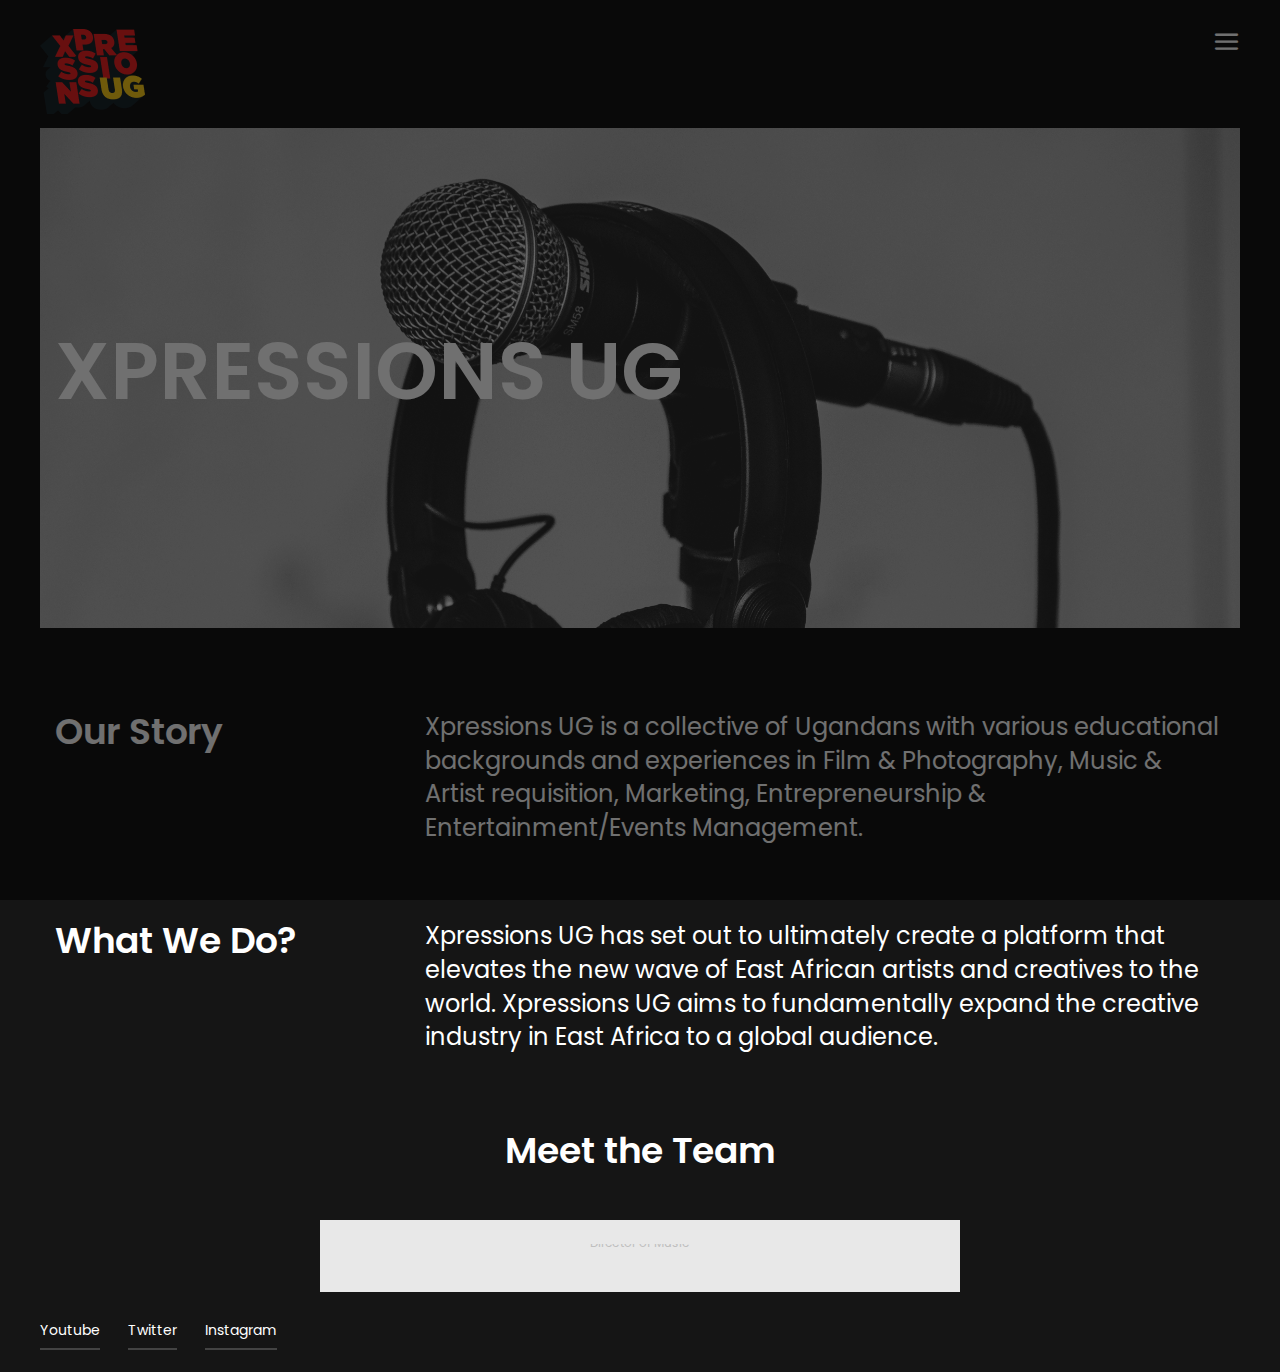
==== commit 867ce818: "Update about.html" ====
--- a/about.html
+++ b/about.html
@@ -117,8 +117,7 @@
 				<h2>Meet the Team</h2>
 			</div>
 			<div class="row">
-				<div class="col-xl-2 col-md-4 col-sm-6 p-0"></div>
-				<div class="col-xl-1 col-md-2 col-sm-3 p-0"></div>
+				<div class="col-xl-3 col-md-6 col-sm-9 p-0"></div>
 				<div class="col-xl-2 col-md-4 col-sm-6 p-0">
 					<div class="team-item">
 						<img src="img/team/Keith.jpg" alt="">
@@ -164,8 +163,7 @@
 			</div>
 
 			<div class=row>
-				<div class="col-xl-2 col-md-4 col-sm-6 p-0"></div>
-				<div class="col-xl-1 col-md-2 col-sm-3 p-0"></div>
+				<div class="col-xl-3 col-md-6 col-sm-9 p-0"></div>
 				<div class="col-xl-2 col-md-4 col-sm-6 p-0">
 					<div class="team-item">
 						<img src="img/team/Shari.jpg" alt="">
@@ -211,8 +209,7 @@
 				</div>
 			</div>
 			<div class=row>
-				<div class="col-xl-2 col-md-4 col-sm-6 p-0"></div>
-				<div class="col-xl-1 col-md-2 col-sm-3 p-0"></div>
+				<div class="col-xl-3 col-md-6 col-sm-9 p-0"></div>
 				<div class="col-xl-2 col-md-4 col-sm-6 p-0">
 					<div class="team-item">
 						<img src="img/team/Shari.jpg" alt="">
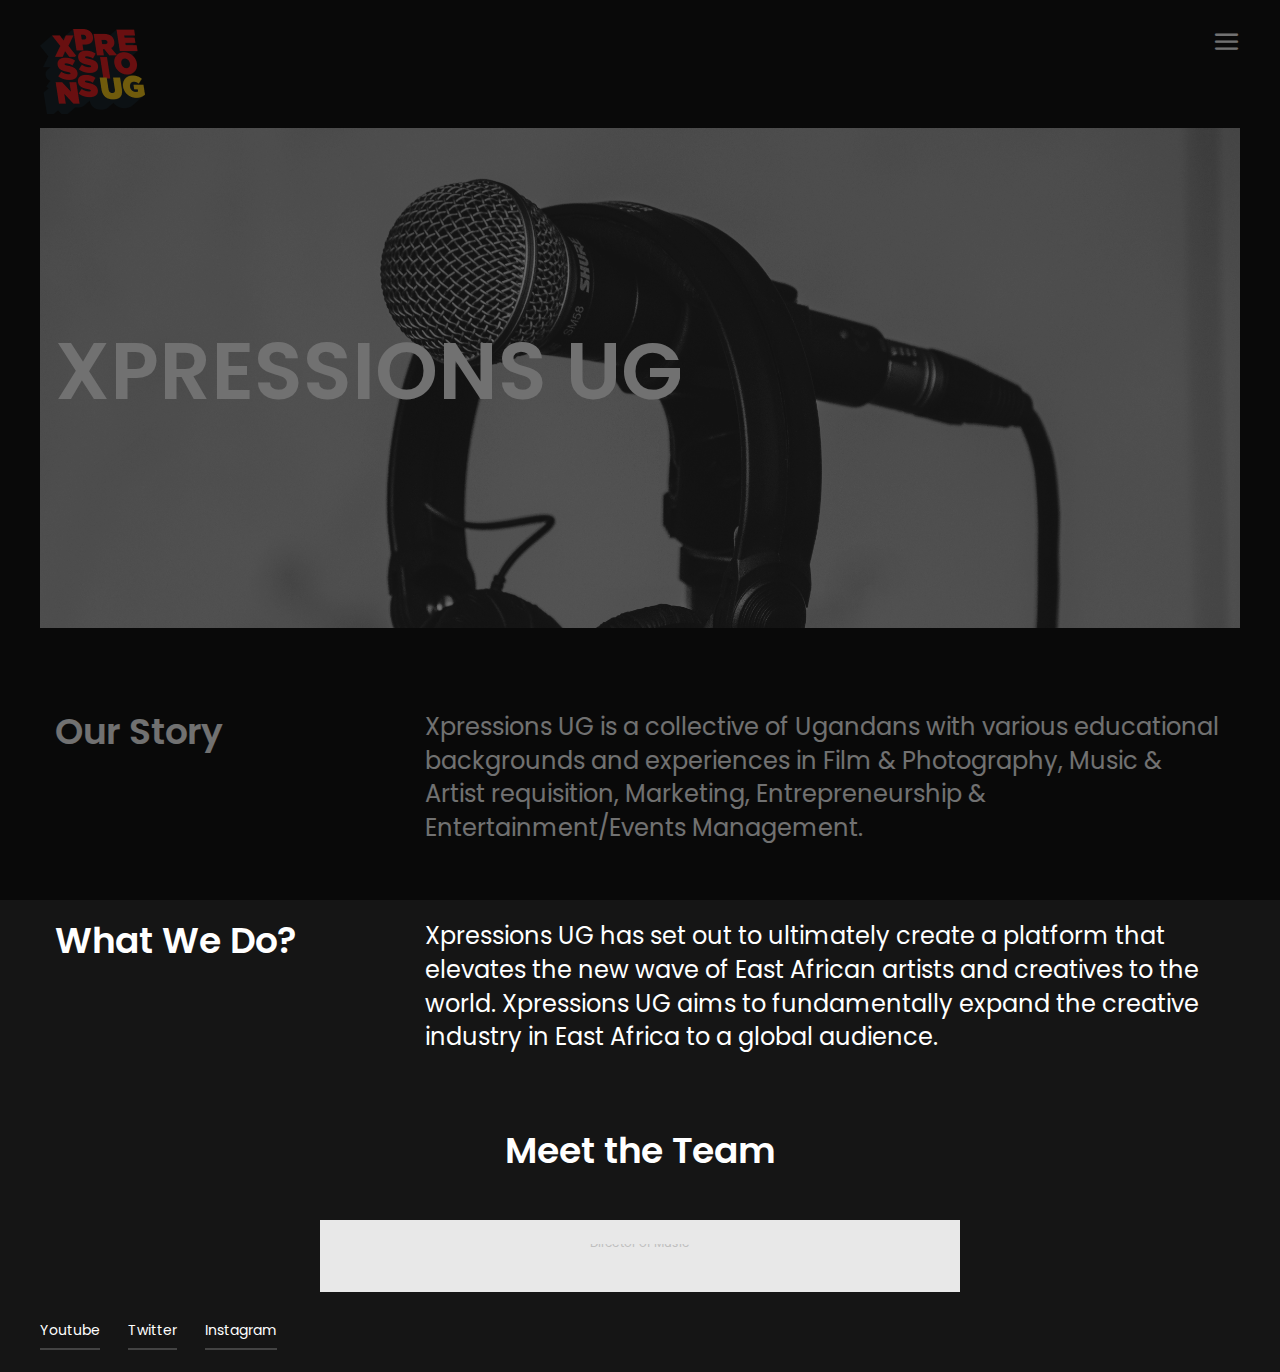
==== commit 967745ac: "Create about.html" ====
--- a/about.html
+++ b/about.html
@@ -120,7 +120,7 @@
 				<div class="col-xl-3 col-md-6 col-sm-9 p-0"></div>
 				<div class="col-xl-2 col-md-4 col-sm-6 p-0">
 					<div class="team-item">
-						<img src="img/team/Keith.jpg" alt="">
+						<img src="img/Team/Keith.jpg" alt="">
 						<div class="team-meta">
 							<div class="tm-text">
 								<h5>Keith Lubega</h5>
@@ -134,7 +134,7 @@
 				</div>
 				<div class="col-xl-2 col-md-4 col-sm-6 p-0">
 					<div class="team-item">
-						<img src="img/team/Jarren.jpg" alt="">
+						<img src="img/Team/Jarren.jpg" alt="">
 						<div class="team-meta">
 							<div class="tm-text">
 								<h5>Jarren Mwanika</h5>
@@ -148,7 +148,7 @@
 				</div>
 				<div class="col-xl-2 col-md-4 col-sm-6 p-0">
 					<div class="team-item">
-						<img src="img/team/Shari.jpg" alt="">
+						<img src="img/Team/Shari.jpg" alt="">
 						<div class="team-meta">
 							<div class="tm-text">
 								<h5>Chantal Musoke</h5>
@@ -166,7 +166,7 @@
 				<div class="col-xl-3 col-md-6 col-sm-9 p-0"></div>
 				<div class="col-xl-2 col-md-4 col-sm-6 p-0">
 					<div class="team-item">
-						<img src="img/team/Shari.jpg" alt="">
+						<img src="img/Team/Shari.jpg" alt="">
 						<div class="team-meta">
 							<div class="tm-text">
 								<h5>Shari Mwanika</h5>
@@ -180,7 +180,7 @@
 				</div>
 				<div class="col-xl-2 col-md-4 col-sm-6 p-0">
 					<div class="team-item">
-						<img src="img/team/Isaac.jpg" alt="">
+						<img src="img/Team/Isaac.jpg" alt="">
 						<div class="team-meta">
 							<div class="tm-text">
 								<h5>Isaac Sekalala aka Mwami</h5>
@@ -194,7 +194,7 @@
 				</div>	
 				<div class="col-xl-2 col-md-4 col-sm-6 p-0">
 					<div class="team-item">
-						<img src="img/team/Higa.jpg" alt="">
+						<img src="img/Team/Higa.jpg" alt="">
 						<div class="team-meta">
 							<div class="tm-text">
 								<h5>Higa Katusime
@@ -212,7 +212,7 @@
 				<div class="col-xl-3 col-md-6 col-sm-9 p-0"></div>
 				<div class="col-xl-2 col-md-4 col-sm-6 p-0">
 					<div class="team-item">
-						<img src="img/team/Shari.jpg" alt="">
+						<img src="img/Team/Shari.jpg" alt="">
 						<div class="team-meta">
 							<div class="tm-text">
 								<h5>Ethel Nshakira</h5>
@@ -226,7 +226,7 @@
 				</div>
 				<div class="col-xl-2 col-md-4 col-sm-6 p-0">
 					<div class="team-item">
-						<img src="img/team/Terry.jpg" alt="">
+						<img src="img/Team/Terry.jpg" alt="">
 						<div class="team-meta">
 							<div class="tm-text">
 								<h5>Terry Lubega</h5>
@@ -240,7 +240,7 @@
 				</div>
 				<div class="col-xl-2 col-md-4 col-sm-6 p-0">
 					<div class="team-item">
-						<img src="img/team/Melvin.jpg" alt="">
+						<img src="img/Team/Melvin.jpg" alt="">
 						<div class="team-meta">
 							<div class="tm-text">
 								<h5>Melvin Kibirige</h5>
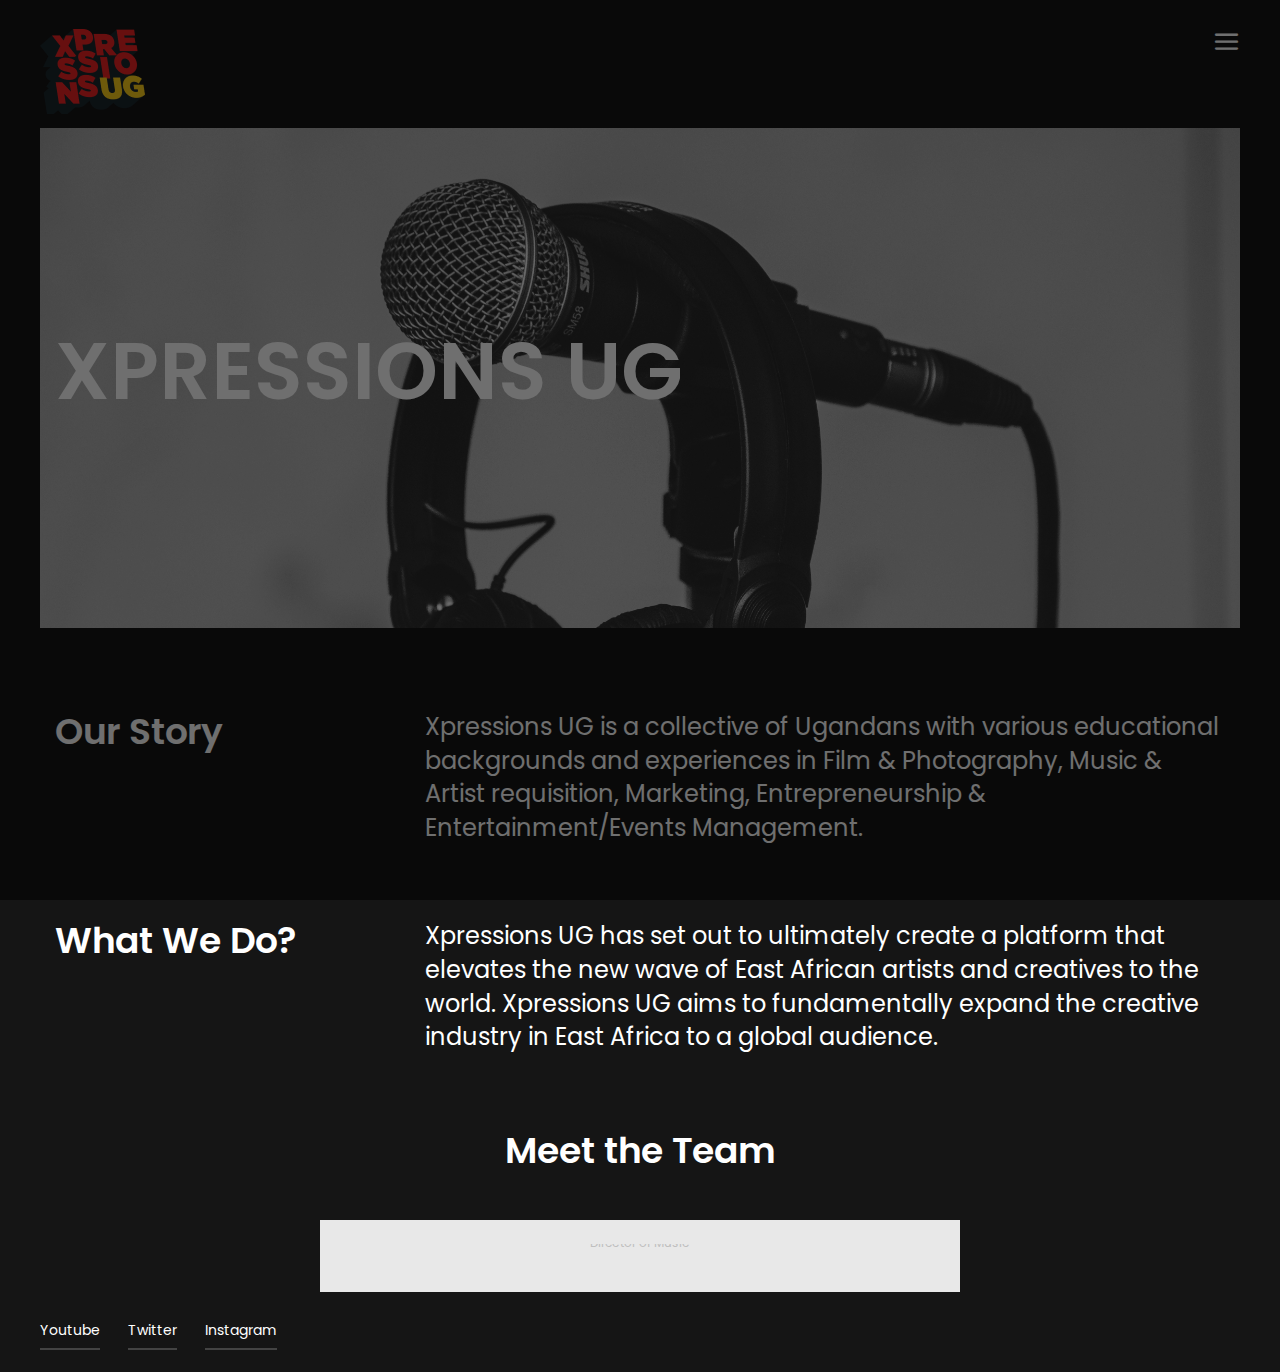
==== commit a6140ca3: "Update About.html" ====
--- a/about.html
+++ b/about.html
@@ -126,7 +126,7 @@
 								<h5>Keith Lubega</h5>
 								<p>MD</p>
 								<div class="tm-social">
-									<a href="#"><i class="fa fa-qrcode"></i></a>
+									<a href="img/QR Codes/Keith QRCODE.png"><i class="fa fa-qrcode"></i></a>
 								</div>
 							</div>
 						</div>
@@ -140,7 +140,7 @@
 								<h5>Jarren Mwanika</h5>
 								<p>COO</p>
 								<div class="tm-social">
-									<a href="#"><i class="fa fa-qrcode"></i></a>
+									<a href="img/QR Codes/Jarren QRCODE.png"><i class="fa fa-qrcode"></i></a>
 								</div>
 							</div>
 						</div>
@@ -154,7 +154,7 @@
 								<h5>Chantal Musoke</h5>
 								<p>CFO</p>
 								<div class="tm-social">
-									<a href="#"><i class="fa fa-qrcode"></i></a>
+									<a href="img/QR Codes/Chantal QRCODE.png"><i class="fa fa-qrcode"></i></a>
 								</div>
 							</div>
 						</div>
@@ -172,7 +172,7 @@
 								<h5>Shari Mwanika</h5>
 								<p>Director/Head of Creativity</p>
 								<div class="tm-social">
-									<a href="#"><i class="fa fa-qrcode"></i></a>
+									<a href="img/QR Codes/Shari QRCODE.png"><i class="fa fa-qrcode"></i></a>
 								</div>
 							</div>
 						</div>
@@ -186,7 +186,7 @@
 								<h5>Isaac Sekalala aka Mwami</h5>
 								<p>Director of Music</p>
 								<div class="tm-social">
-									<a href="#"><i class="fa fa-qrcode"></i></a>							
+									<a href="img/QR Codes/Isaac QRCODE.png"><i class="fa fa-qrcode"></i></a>							
 								</div>
 							</div>
 						</div>
@@ -201,7 +201,7 @@
 								</h5>
 								<p>Head of Photography</p>
 								<div class="tm-social">
-									<a href="#"><i class="fa fa-qrcode"></i></a>
+									<a href="img/QR Codes/HIga QRCODE.png"><i class="fa fa-qrcode"></i></a>
 								</div>
 							</div>
 						</div>
@@ -218,7 +218,7 @@
 								<h5>Ethel Nshakira</h5>
 								<p>Head of Marketing</p>
 								<div class="tm-social">
-									<a href="#"><i class="fa fa-qrcode"></i></a>
+									<a href="img/QR Codes/Ethel QRCODE.png"><i class="fa fa-qrcode"></i></a>
 								</div>
 							</div>
 						</div>
@@ -232,7 +232,7 @@
 								<h5>Terry Lubega</h5>
 								<p>Director</p>
 								<div class="tm-social">
-									<a href="#"><i class="fa fa-qrcode"></i></a>
+									<a href="img/QR Codes/Terry QRCODE.png"><i class="fa fa-qrcode"></i></a>
 								</div>
 							</div>
 						</div>
@@ -246,7 +246,7 @@
 								<h5>Melvin Kibirige</h5>
 								<p>Company Secretary</p>
 								<div class="tm-social">
-									<a href="#"><i class="fa fa-qrcode"></i></a>
+									<a href="img/QR Codes/Melvin QRCODE.png"><i class="fa fa-qrcode"></i></a>
 								</div>
 							</div>
 						</div>
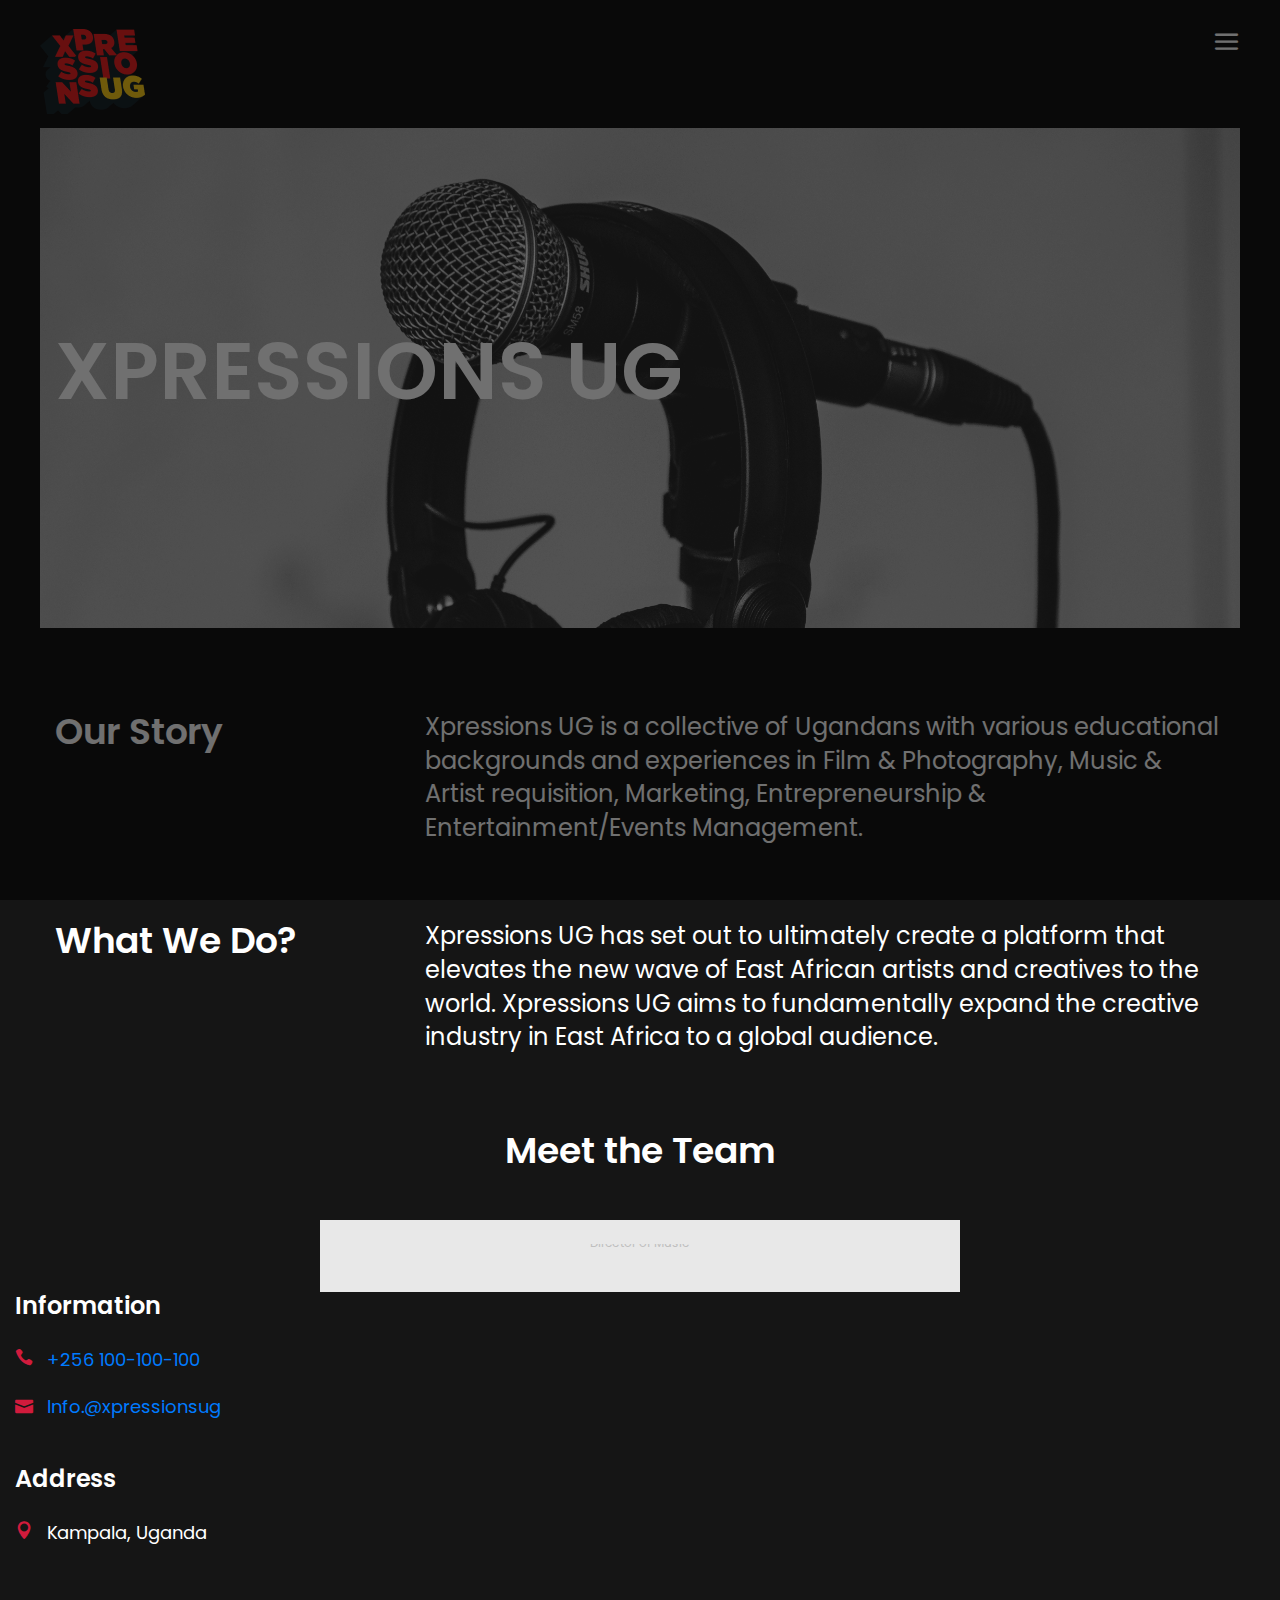
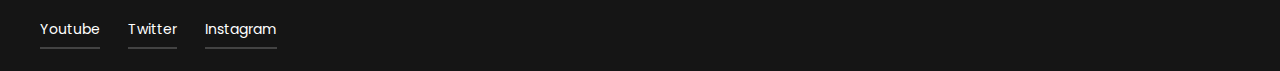
==== commit c3f45a88: "Update about, contact, gallery" ====
--- a/about.html
+++ b/about.html
@@ -256,6 +256,18 @@
 		</div>
 	</section>
 	<!-- Team section end -->
+	<div class="col-lg-5">
+		<div class="contact-info">
+			<h4>Information</h4>
+			<div class="ci-item"><a href="tel:" ><i class="icon_phone"></i>+256 100-100-100</a></div>
+			<div class="ci-item"><a href="mailto:xpressionsug email"><i class="icon_mail"></i>Info.@xpressionsug</a></div>
+			
+		</div>
+		<div class="contact-info">
+			<h4>Address</h4>
+			<div class="ci-item"><i class="icon_pin"></i>Kampala, Uganda</div>
+		</div>
+	</div>
 
 	<!-- Footer section -->
 	<footer class="footer-section">
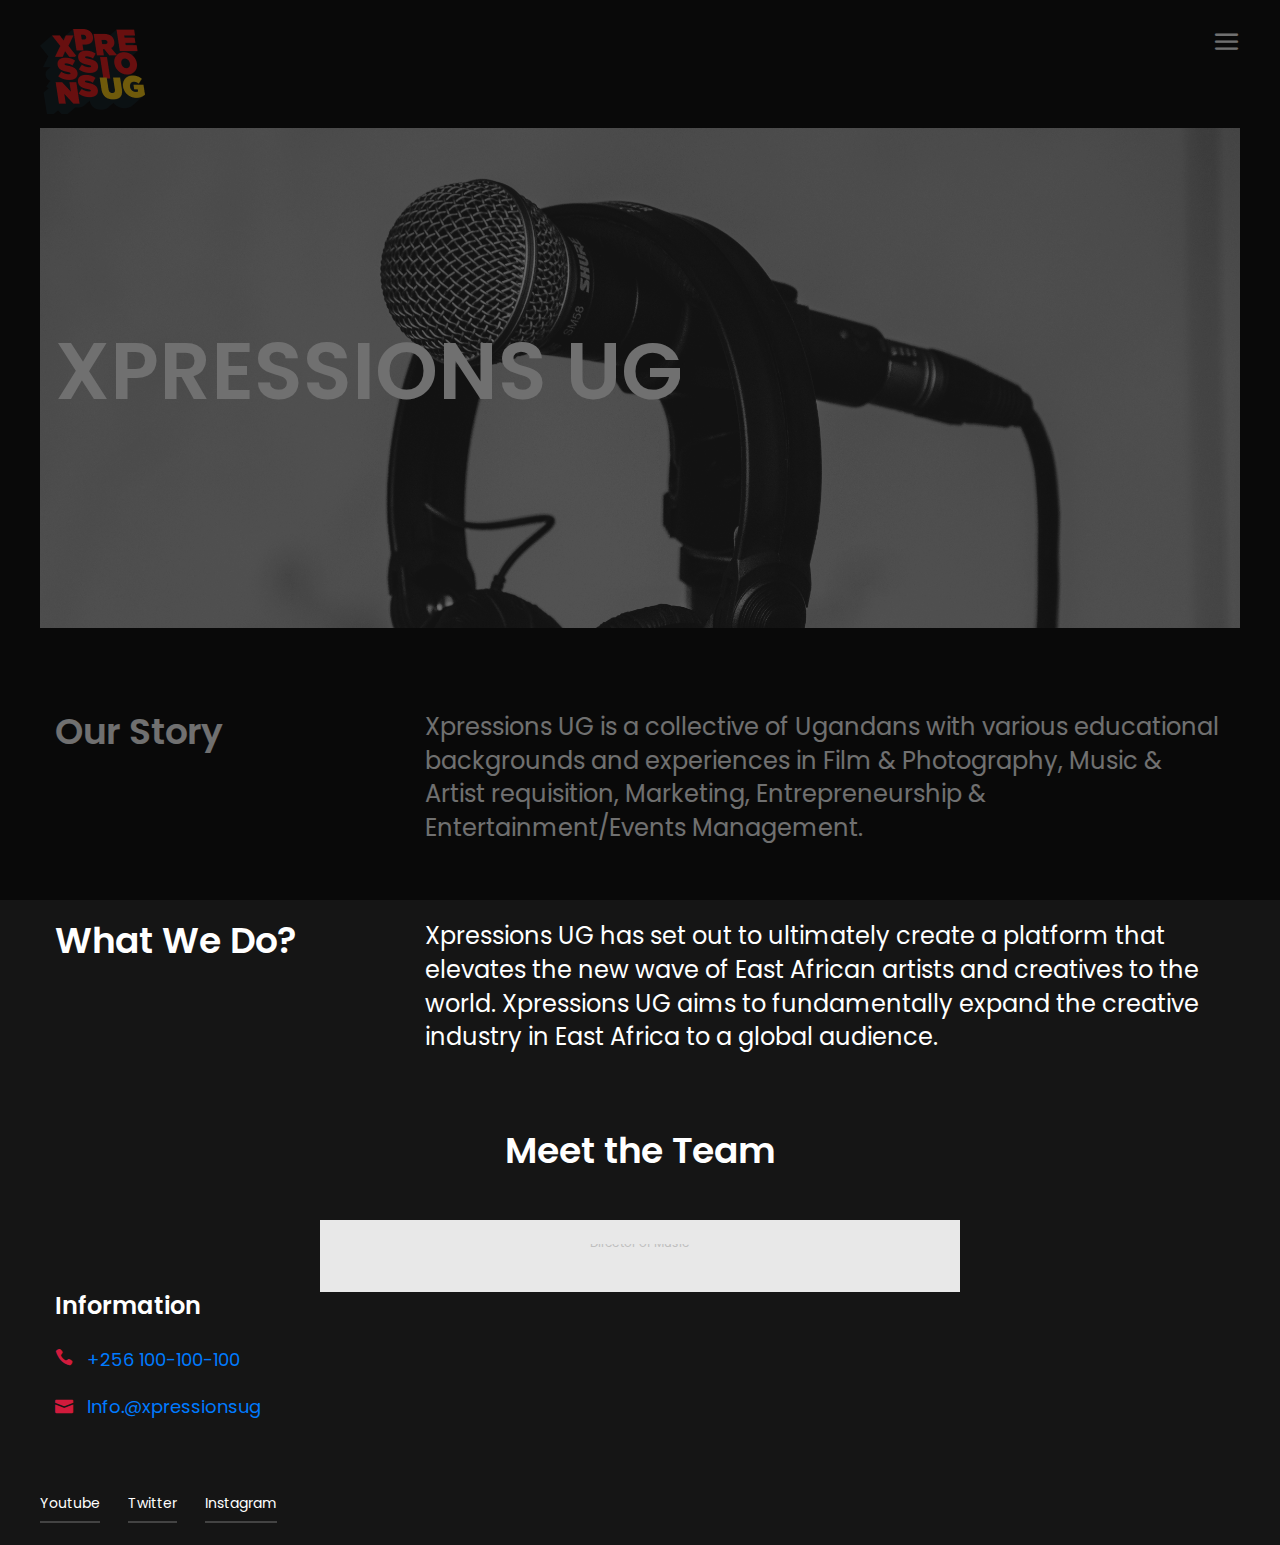
==== commit 60cf2c9e: "Update about.html" ====
--- a/about.html
+++ b/about.html
@@ -256,16 +256,18 @@
 		</div>
 	</section>
 	<!-- Team section end -->
-	<div class="col-lg-5">
-		<div class="contact-info">
-			<h4>Information</h4>
-			<div class="ci-item"><a href="tel:" ><i class="icon_phone"></i>+256 100-100-100</a></div>
-			<div class="ci-item"><a href="mailto:xpressionsug email"><i class="icon_mail"></i>Info.@xpressionsug</a></div>
+
+	<div class="container">
+		<div class="row">
+			<div class="col-lg-5">
+				<div class="contact-info">
+					<h4>Information</h4>
+					<div class="ci-item"><a href="tel:" ><i class="icon_phone"></i>+256 100-100-100</a></div>
+					<div class="ci-item"><a href="mailto:xpressionsug email"><i class="icon_mail"></i>Info.@xpressionsug</a></div>
+				</div>
+	
+			</div>
 			
-		</div>
-		<div class="contact-info">
-			<h4>Address</h4>
-			<div class="ci-item"><i class="icon_pin"></i>Kampala, Uganda</div>
 		</div>
 	</div>
 
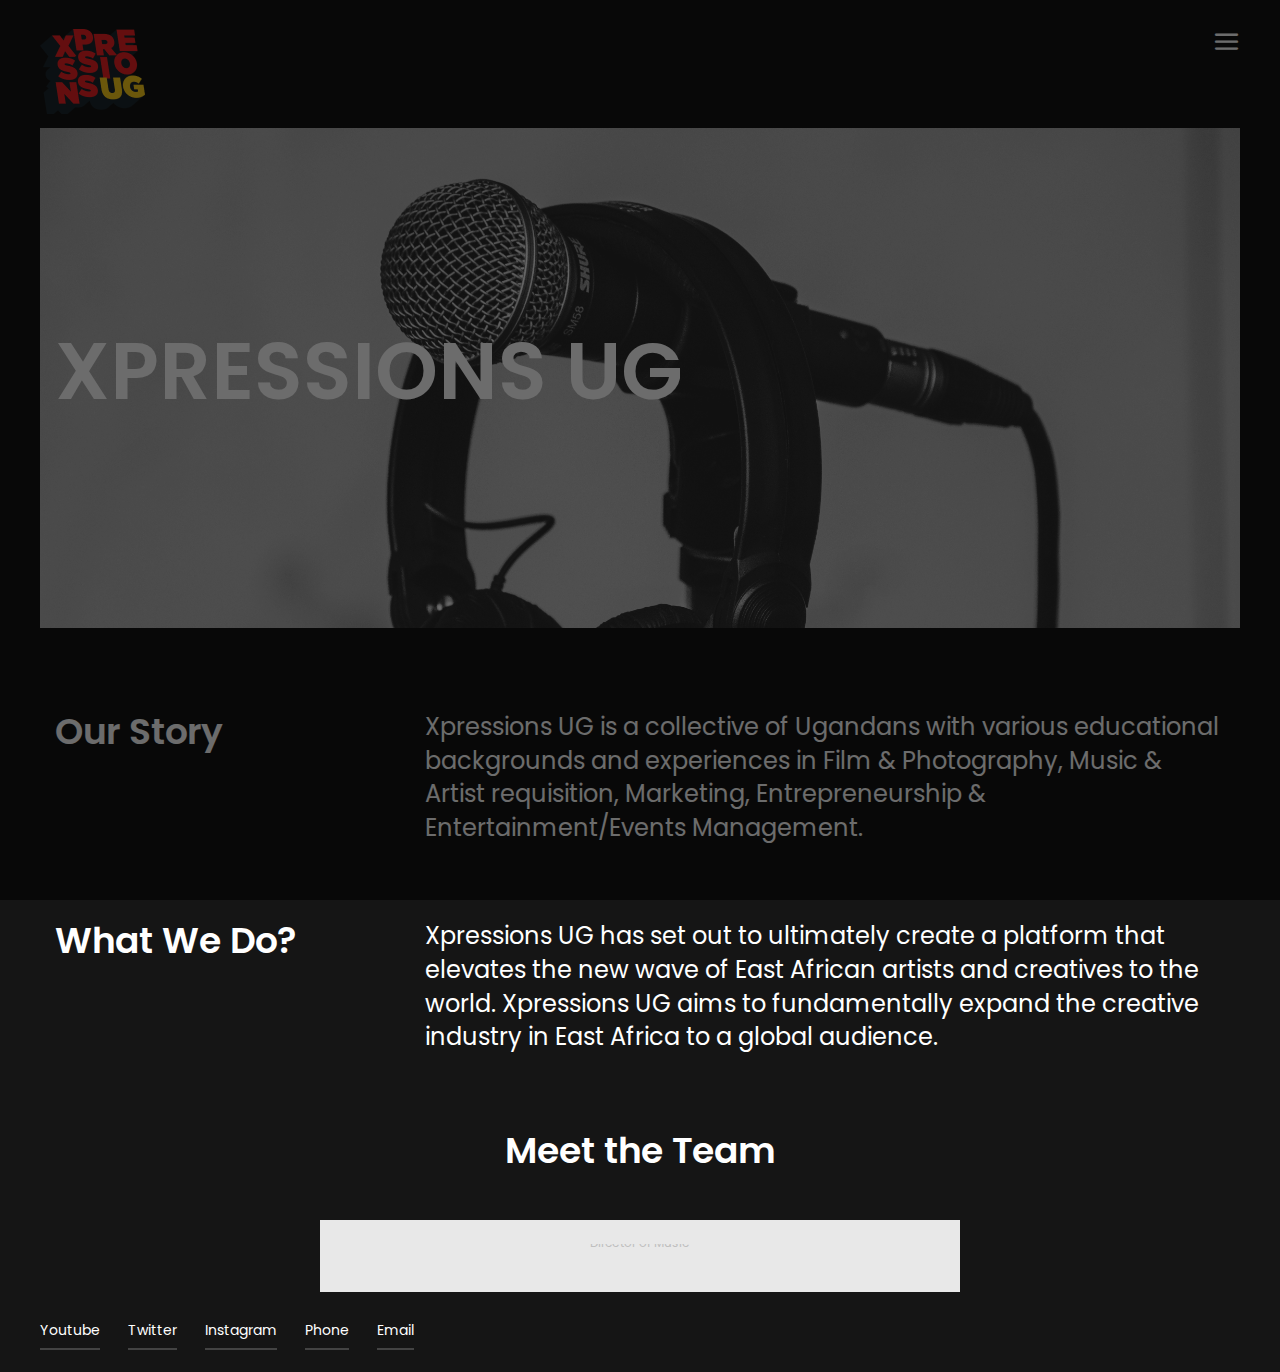
==== commit 1633eb44: "Update all pages" ====
--- a/about.html
+++ b/about.html
@@ -257,26 +257,15 @@
 	</section>
 	<!-- Team section end -->
 
-	<div class="container">
-		<div class="row">
-			<div class="col-lg-5">
-				<div class="contact-info">
-					<h4>Information</h4>
-					<div class="ci-item"><a href="tel:" ><i class="icon_phone"></i>+256 100-100-100</a></div>
-					<div class="ci-item"><a href="mailto:xpressionsug email"><i class="icon_mail"></i>Info.@xpressionsug</a></div>
-				</div>
-	
-			</div>
-			
-		</div>
-	</div>
-
 	<!-- Footer section -->
 	<footer class="footer-section">
 		<div class="footer-social">
 			<a href="https://www.youtube.com/c/XPRESSIONSUG">Youtube</a>
 				<a href="https://twitter.com/xpressionsug?lang=en">Twitter</a>
 				<a href="https://www.instagram.com/xpressionsug/?hl=en">Instagram</a>
+				<a href="tel:+256 700 700 700">Phone</a>
+				<a href="mailto:xpressionsug@gmail.com">Email</a>
+
 		</div>
 		<div class="copyright"><p><!-- Link back to Colorlib can't be removed. Template is licensed under CC BY 3.0. -->
   <!--Copyright &copy;<script>document.write(new Date().getFullYear());</script> All rights reserved | This template is made with <i class="fa fa-heart" aria-hidden="true"></i> by <a href="https://colorlib.com" target="_blank">Colorlib</a>
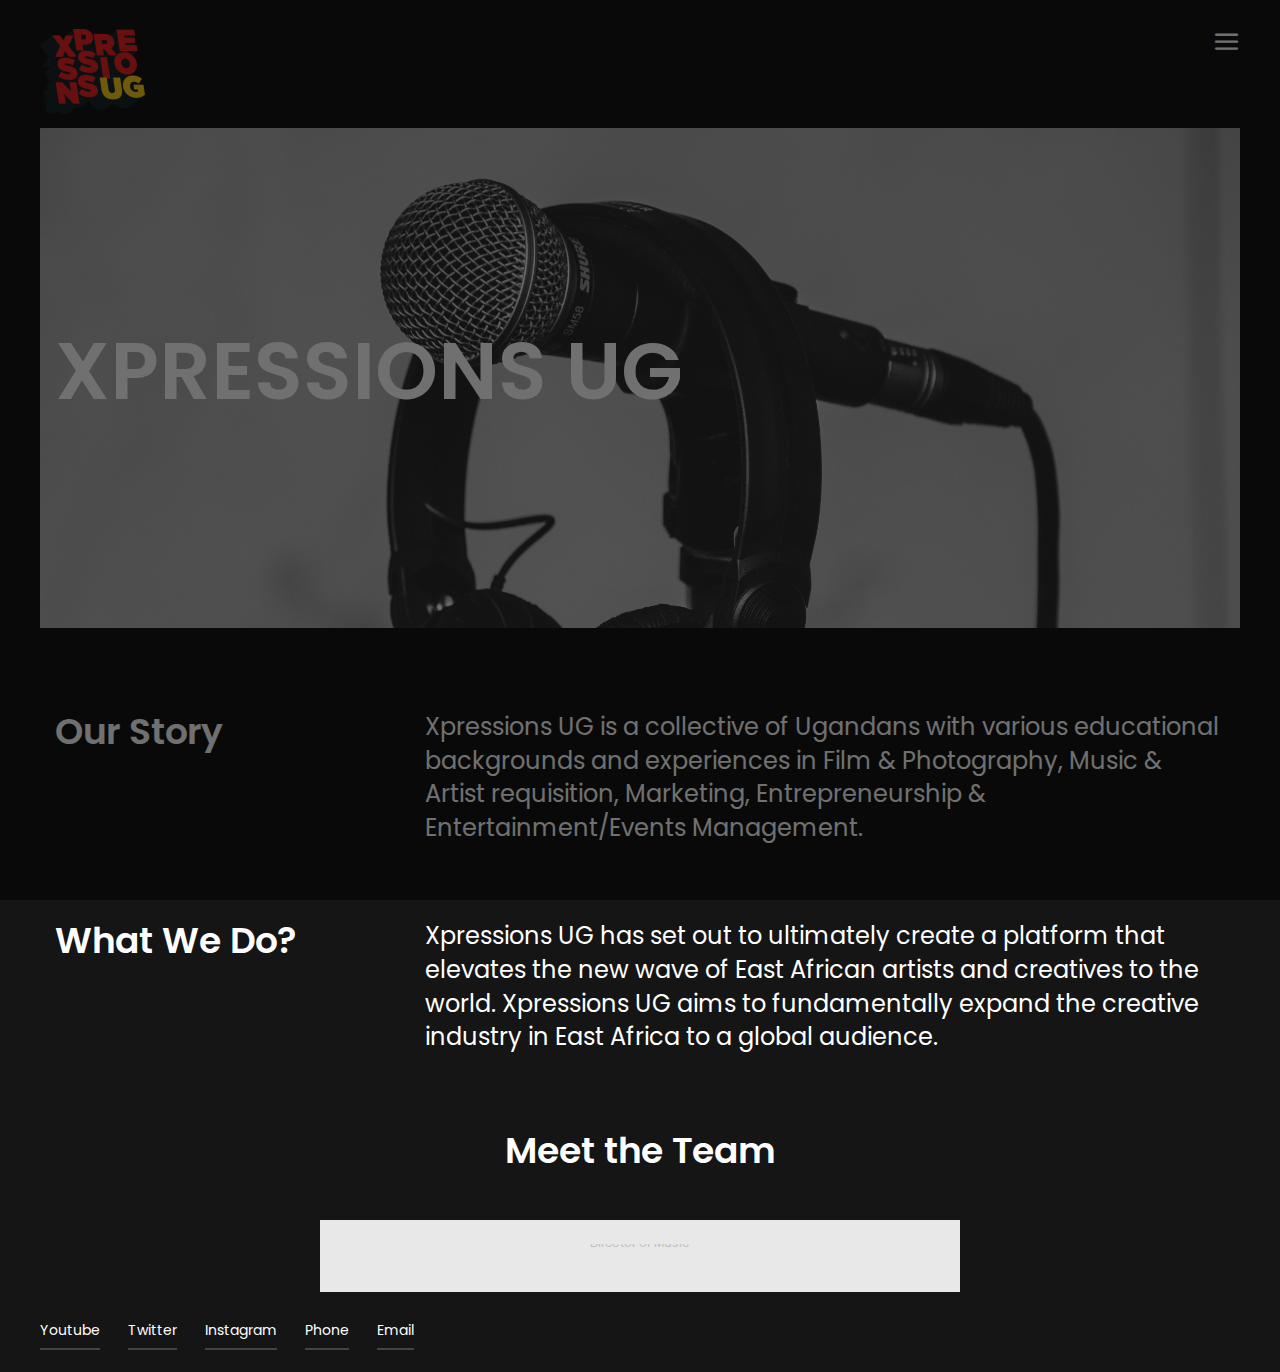
==== commit b4039558: "update" ====
--- a/about.html
+++ b/about.html
@@ -42,13 +42,15 @@
 			<li><a href="about.html" class="active">About</a></li>
 			<li><a href="gallery.html">Gallery</a></li>
 			<!--<li><a href="blog.html">Blog</a></li>-->
-			<li><a href="contact.html">Contact</a></li>
+			<!--<li><a href="contact.html">Contact</a></li>-->
 		</ul>
 		<div class="menu-footer">
 			<div class="footer-social">
 			<a href="https://www.youtube.com/c/XPRESSIONSUG">Youtube</a>
 			<a href="https://twitter.com/xpressionsug?lang=en">Twitter</a>
 			<a href="https://www.instagram.com/xpressionsug/?hl=en">Instagram</a>
+			<a href="tel:+256 700 700 700">Phone</a>
+			<a href="mailto:xpressionsug@gmail.com">Email</a>
 			</div>
 			<div class="copyright"><p><!-- Link back to Colorlib can't be removed. Template is licensed under CC BY 3.0. -->
  <!-- Copyright &copy;<script>document.write(new Date().getFullYear());</script> All rights reserved | This template is made with <i class="icon-heart color-danger" aria-hidden="true"></i> by <a href="https://colorlib.com" target="_blank">Colorlib</a>-->
@@ -197,7 +199,7 @@
 						<img src="img/Team/Higa.jpg" alt="">
 						<div class="team-meta">
 							<div class="tm-text">
-								<h5>Higa Katusime
+								<h5>Higa Katusiime
 								</h5>
 								<p>Head of Photography</p>
 								<div class="tm-social">
